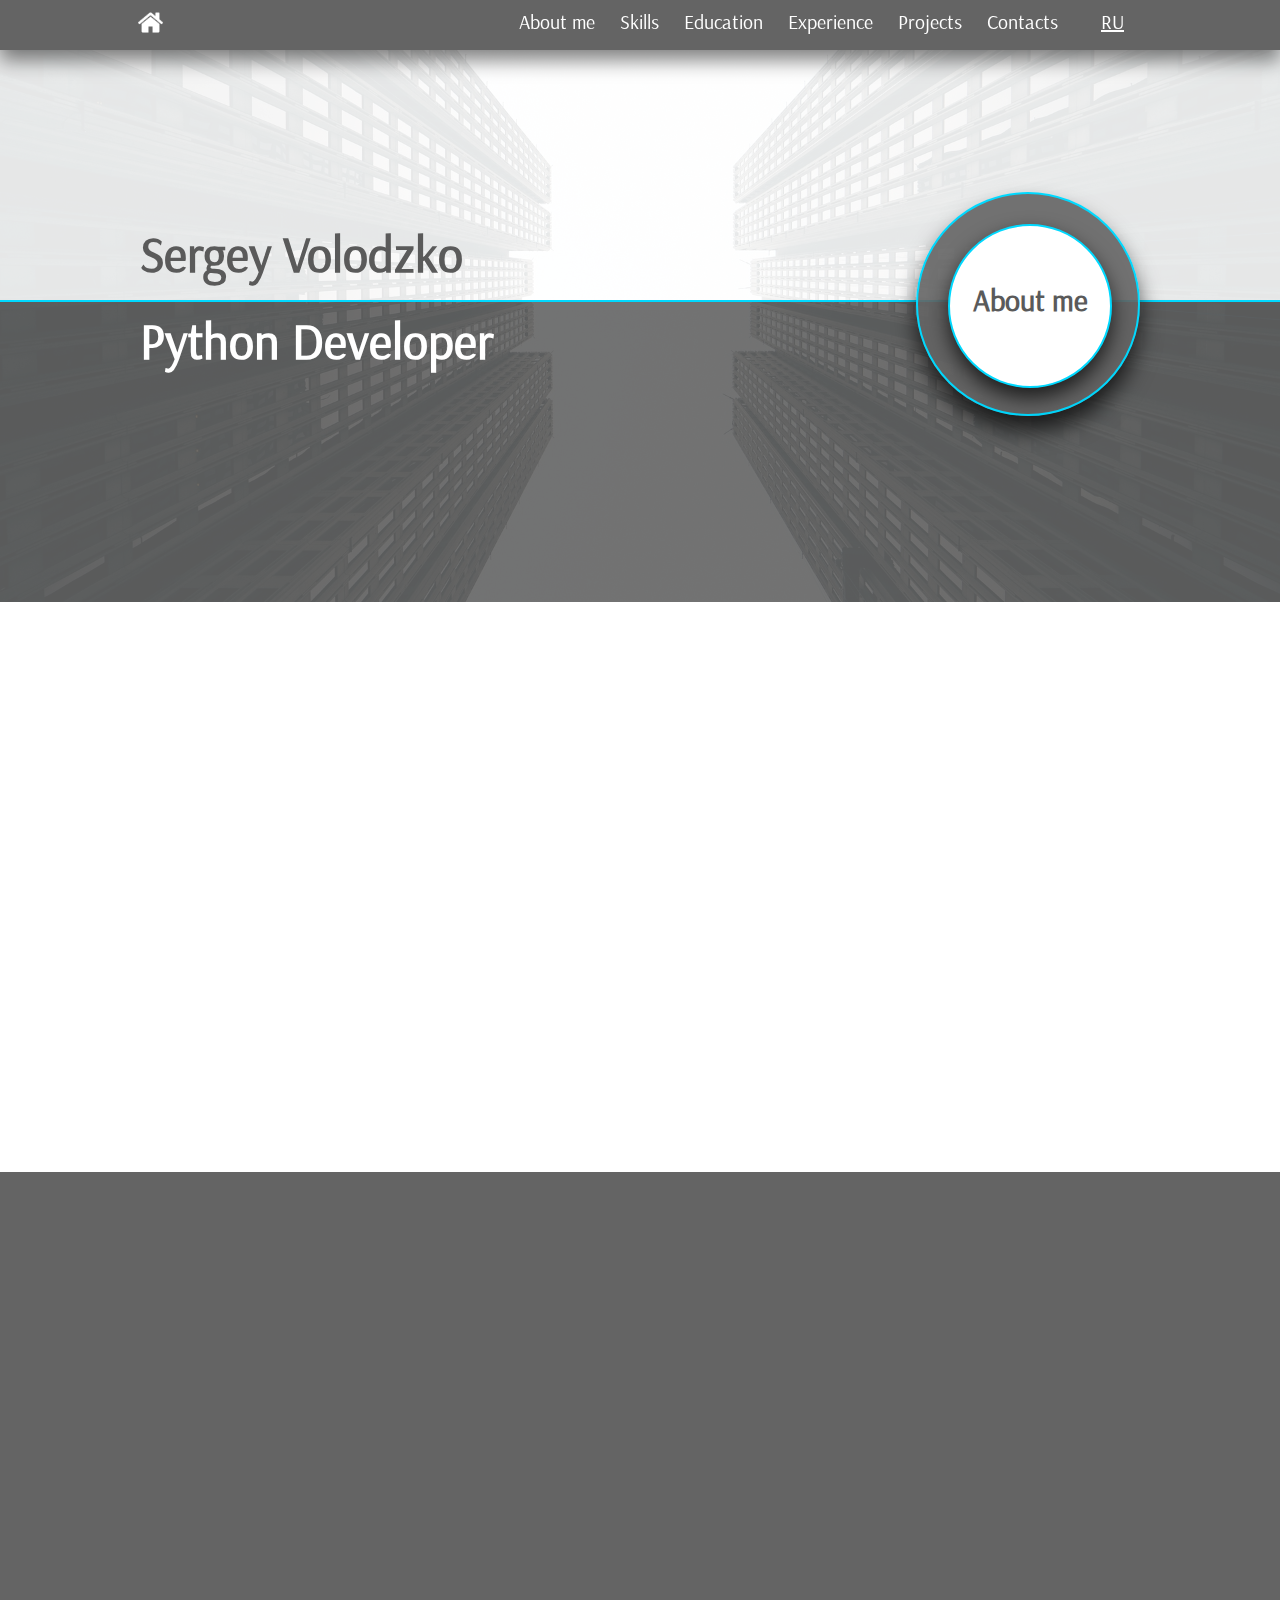
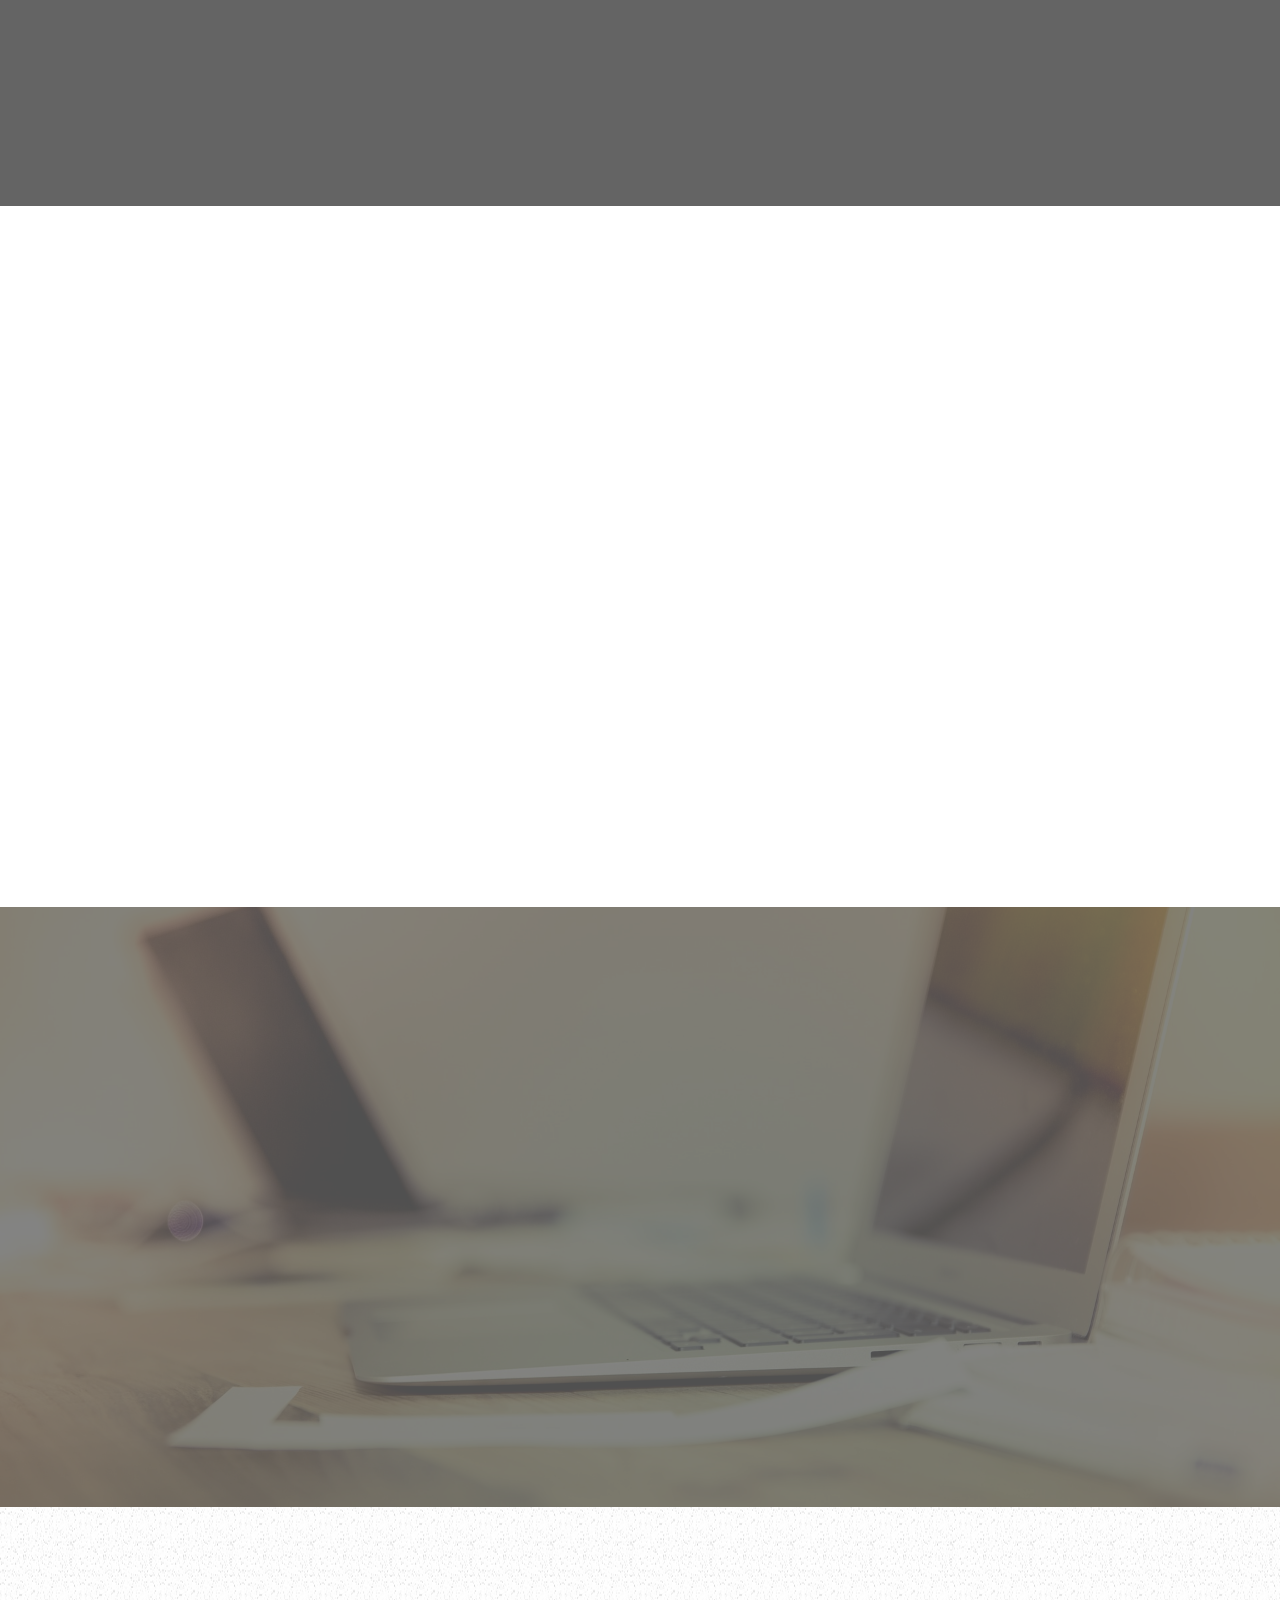
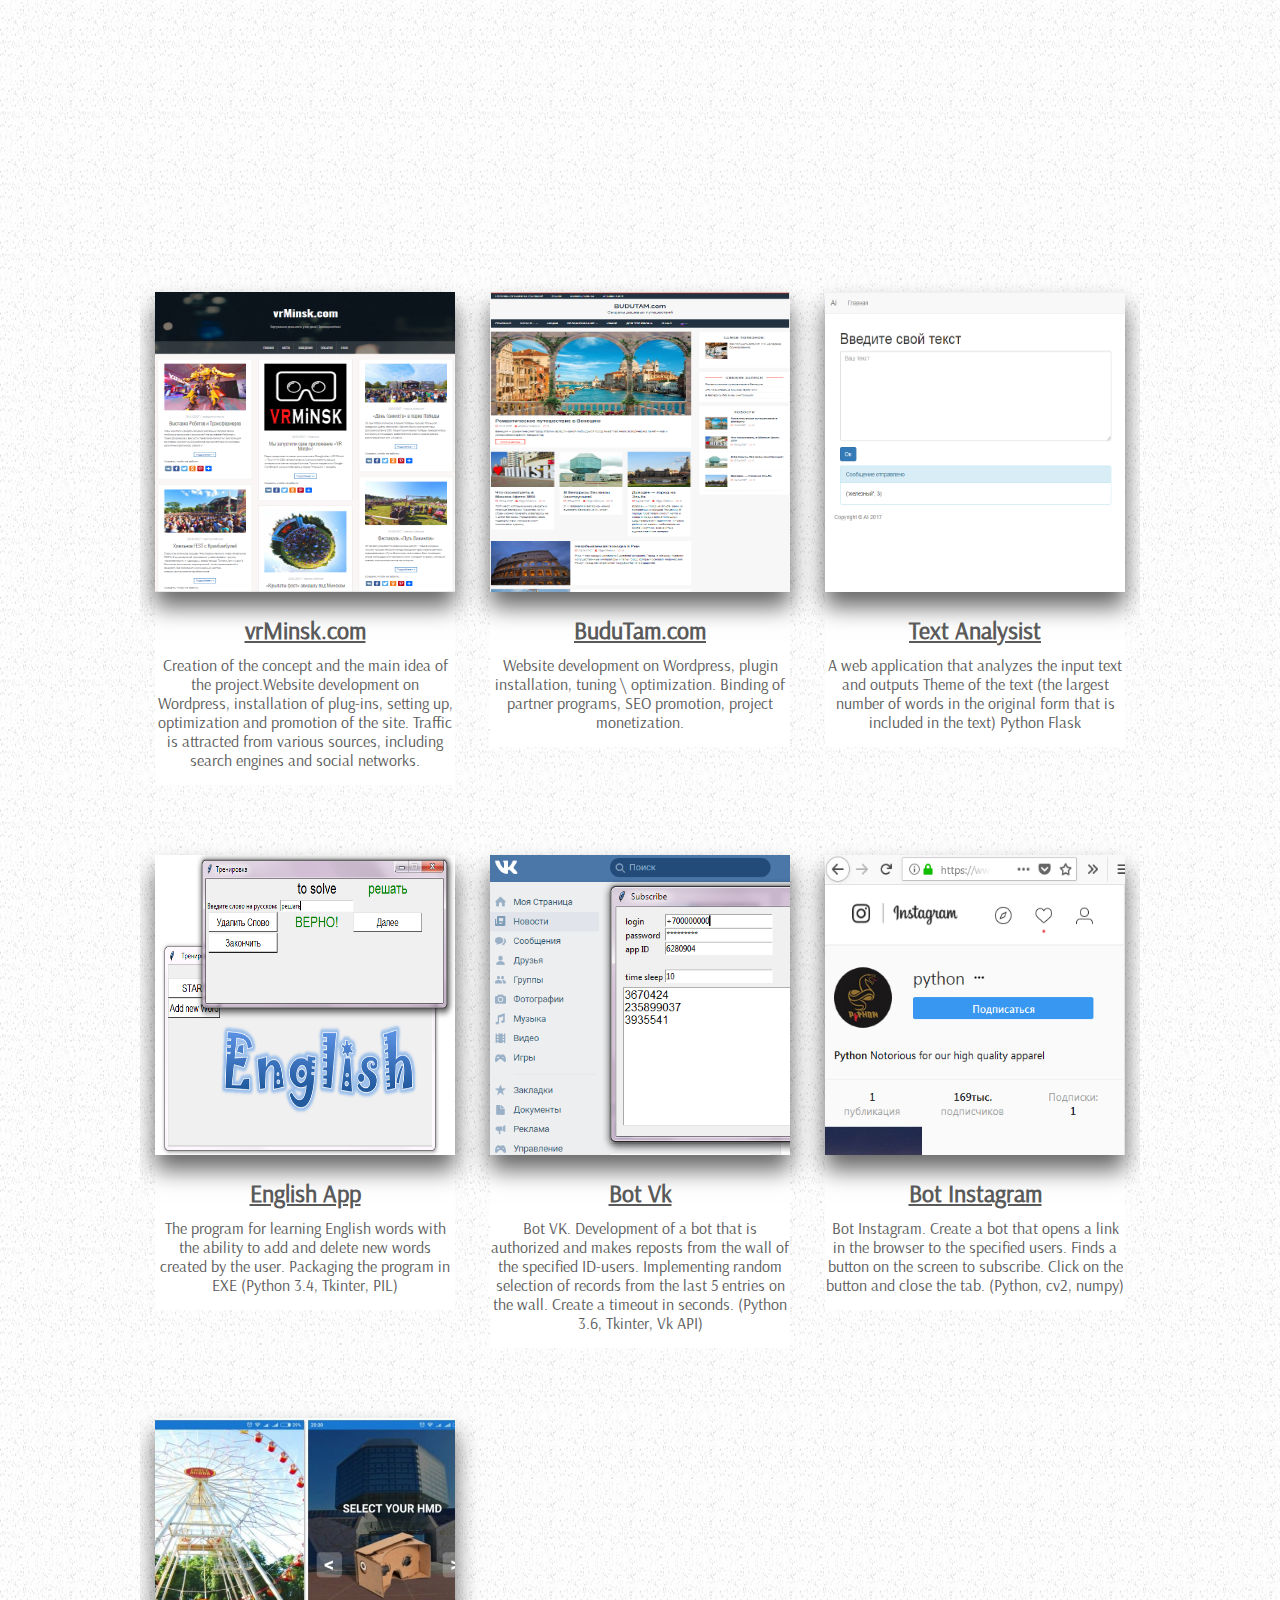
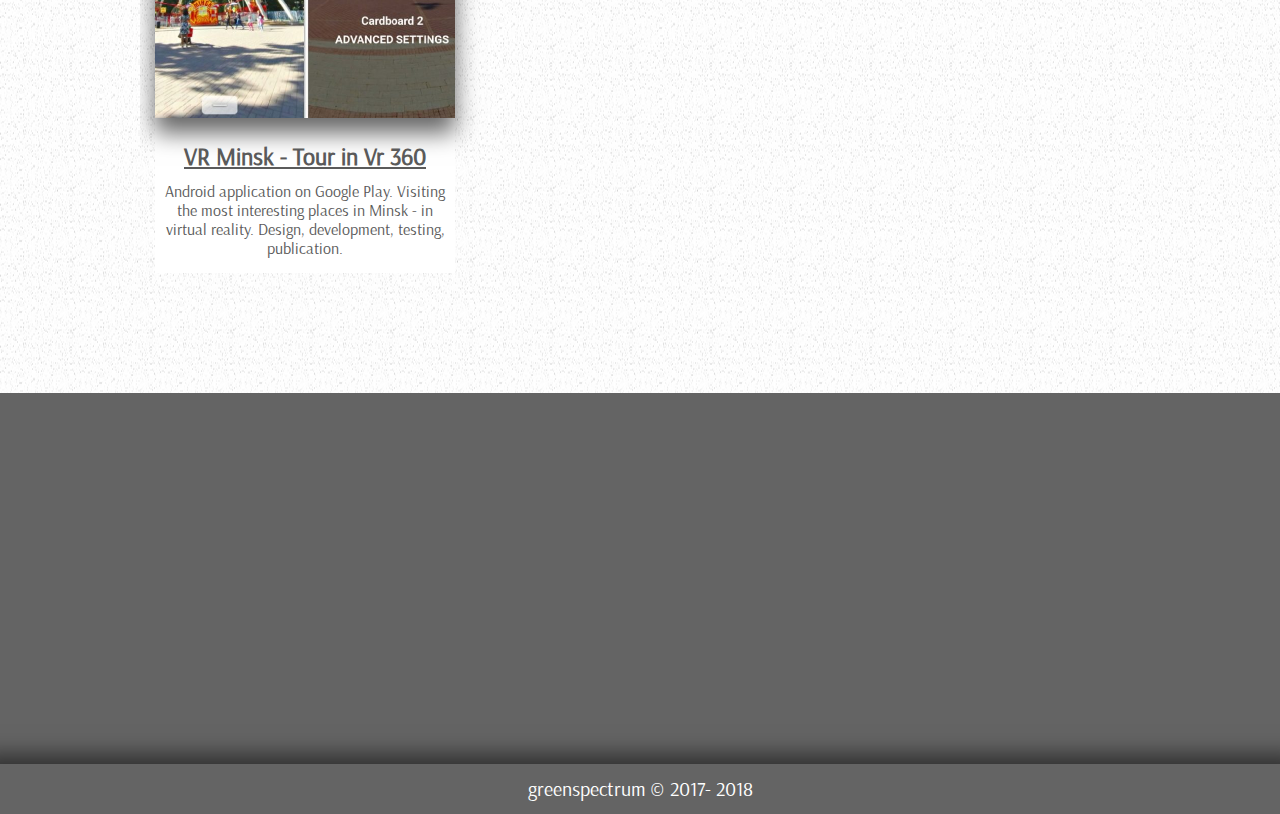
==== index_en.html @ 320cf318 "count" ====
<!DOCTYPE html>
<html lang="en">
<head>
    <meta charset="utf-8">
    <title>Portfolio|S.Volodzko</title>
    <link rel="shortcut icon" href="images/galochka.png" type="image/png">
    <meta name="viewport" content="width=device-width, initial-scale=1.0">
    <link rel="stylesheet" href="style_min.css" media="only screen and (max-width:1049px)">
    <link rel="stylesheet" href="style.css" media="only screen and (min-width:1050px)">
    <link rel="stylesheet" type="text/css" href="wow-animation/animate.min.css" media="only screen and (min-width:1050px)">
    <script src="js/gsap.js"></script>
    <script src="js/index.js"></script>
	
	<!-- Yandex.Metrika counter -->
	<script type="text/javascript" >
		(function (d, w, c) {
			(w[c] = w[c] || []).push(function() {
				try {
					w.yaCounter47529139 = new Ya.Metrika2({
						id:47529139,
						clickmap:true,
						trackLinks:true,
						accurateTrackBounce:true,
						webvisor:true,
						trackHash:true
					});
				} catch(e) { }
			});

			var n = d.getElementsByTagName("script")[0],
				s = d.createElement("script"),
				f = function () { n.parentNode.insertBefore(s, n); };
			s.type = "text/javascript";
			s.async = true;
			s.src = "https://mc.yandex.ru/metrika/tag.js";

			if (w.opera == "[object Opera]") {
				d.addEventListener("DOMContentLoaded", f, false);
			} else { f(); }
		})(document, window, "yandex_metrika_callbacks2");
	</script>
	<noscript><div><img src="https://mc.yandex.ru/watch/47529139" style="position:absolute; left:-9999px;" alt="" /></div></noscript>
	<!-- /Yandex.Metrika counter -->
	
	
	

</head>

<body>

<div class="menu">
    <a href="#home"></a>
        <img src="images/home.png" alt="" id="mimg" />
    <ul id="menu_list">
        <li id="abou">About me</li>
        <li id="skil">Skills</li>
        <li id="educ">Education</li>
        <li id="expe">Experience</li>
        <li id="proj">Projects</li>
        <li id="cont">Contacts</li>
    </ul>

    <div class="lang">
        <div class="dropup"><a href="index.html">RU</a>
        </div>
    </div>

</div>


<a name="home"></a>
<article id="mimg_link"></article>

    <nav>
        <button class="menu-toggle"></button>
         <ul id="menu_list_mini">
             <li><a href="#about_me_link">About me</a></li>
             <li><a href="#skils_link">Skills</a></li>
             <li><a href="#education_link">Education</a></li>
             <li><a href="#experience_link">Experience</a></li>
             <li><a href="#projects_link">Projects</a></li>
             <li><a href="#contacts_link">Contacts</a></li>
             <li><a href="index.html">RU</a></li>
        </ul>
    </nav>

    <header>
    <div class="header_top">
        <h2 class="header_article top_article wow slideInUp">Sergey Volodzko</h2>
    </div>
    <hr>
    <div class="header_bottom">
        <h2 class="header_article wow slideInDown">Python Developer</h2>
    </div>

    <div class="header_circle_width">
        <div class="vertical_line"></div>
        <div class="header_circle wow rotateInDownRight" data-wow-delay="0.5s">
            <div class="header_circle_iternal wow rotateInDownLeft" data-wow-delay="1s"><p id="abou_li" class="wow fadeIn" data-wow-delay="1.7s">About me</p></div>
        </div>
    </div>
</header>


<article class="about_me" id="abou_link">
    <a name="about_me_link"></a>
    <h4>About me</h4>
    <img src="images/seregaOld.jpg" alt="" class="wow slideInLeft" data-wow-offset="300" />
    <div class="about_me_info wow slideInRight" data-wow-offset="300">
        <p>Programming for me is not just a job but a hobby. Started in 2002 with a study of Рascal and Qbasic in Minsk State Children and Youth Palace. 
		I have been working in SMM and marketing for a long time.</p>
        <p>Since 2017 I have been learning Python in detail. I like this language because it's universal and it lets to solve tasks quickly.
		My finished projects are presented in the section below and on Github. Аddicted to virtual reality. 
		I have my own project "vrMinsk.com" (complete engineering from website creation to mobile application). </p>
        <p>At present I want to work in a team on major projects to improve the level of engineering on Python.</p>
	</div>
</article>


<article class="skils" id="skil_link">
    <a name="skils_link"></a>
    <h4>Skills</h4>
    <div class="skils_width">

        <ul class="wow slideInUp" data-wow-offset="300">
            <li class="list_style">Main:
                <ul>
                    <li>Python</li>
                    <li>Html5/Css3</li>
                    <li>MySQL/PostgreSQL</li>
                    <li>Wordress</li>
                    <li>Anaconda</li>
                    <li>Linux</li>
                    <li>Git/Github</li>
                </ul>
            </li>
            <li class="list_style">Also worked with:
                <ul>
					<li>Django</li>
					<li>Flask</li>
                    <li>TensorFlow</li>
					<li>Cv2/Numpy</li>
					<li>Pascal</li>
                    <li>Delphi</li>
                </ul>
            </li>

            <li class="list_style">More:
                <ul>
                    <li>Samsung GoPro/Gear 360</li>
                    <li>Google Street View</li>
					<li>Adobe Photoshop</li>
					<li>SEO/SMM</li>
					<li>Google Analytics</li>
					<li>Yandex Метрика</li>
					<li>AutoCAD/КОМПАС</li>
					<li>Sony Vegas/Movavi</li>
                </ul>
            </li>

			<li class="list_style">Languages:
                <ul>
                    <li>English (Pre-Intermediate)</li>
                    <li>French (Elementary)</li>
                    <li>Russian (Native)</li>
                    <li>Belarusian (Native)</li>
                </ul>
            </li>

        </ul>
        <div class="skils_article wow slideInDown" data-wow-offset="240">
            <p class="eng_p">Skills</p>
            <img src="images/galochka.png" alt="" />
        </div>
    </div>
</article>


<article class="education" id="educ_link">
    <a name="education_link"></a>
    <h4>Education</h4>
    <div class="education_width">
        <p class="education_name eng_p edu wow fadeIn" data-wow-offset="300">Education</p>
        <img src="images/college.png" alt="" class="wow fadeIn" data-wow-offset="300" />
    <div class="education_1 wow slideInUp" data-wow-offset="100">
        <p>School №79 (French)</p>
        <p class="edu_date">1994-2003</p>
        <div></div>
    </div>

    <div class="education_2 wow slideInUp" data-wow-offset="200">
        <p>Lyceum of BNTU (phys-math)</p>
        <p class="edu_date">2003-2005</p>
        <div></div>
    </div>

    <div class="education_3 wow slideInUp" data-wow-offset="300">
        <p>BNTU (engineering technologies)</p>
        <p class="edu_date">2005-2010</p>
        <div></div>
    </div>
    </div>
</article>


<article class="experience" id="expe_link">
    <a name="experience_link"></a>
    <div class="experience_fill">
        <h4>Experience</h4>
        <div class="experience_info">
            <div class="experience_list wow slideInLeft" data-wow-offset="300">

                <div class="work">
                    <p class="profession">Project Manager vrMinsk</p>
                    <p class="work_place">vrMinsk.com - creation of 360 panoramas</p>
                    <p class="work_time">from 2016</p>
                </div>

                <div class="work">
                    <p class="profession">Freelancer</p>
                    <p class="work_place"> Affiliate Programs: kma, ad1, admitad</p>
                    <p class="work_time">2012 - 2016</p>
                </div>

                <div class="work">
                    <p class="profession">Engineer</p>
                    <p class="work_place">JSC "ALSGroup"</p>
                    <p class="work_time">2010 - 2012</p>
                </div>

                <div class="work">
                    <p class="profession">Engineer</p>
                    <p class="work_place">JSC "MPZ"</p>
                    <p class="work_time">2010 - 2010</p>
                </div>

            </div>

            <div class="experience_name eng_p wow slideInRight" data-wow-offset="300">Experience
            <img src="images/tie_white.png" alt="" />
            </div>
        </div>
    </div>
</article>


<article class="projects_section" id="proj_link">
    <a name="projects_link"></a>
    <div class="projects_width">
        <h4>Projects</h4>
        <div class="projects_article eng_p wow bounceIn" data-wow-offset="250">Projects<br/>
        <img src="images/virtual-machine2.png" alt="" />
        </div>

        <div class="projects_category wow slideInUp" data-wow-offset="300">
            <span id="all_category"> All projects</span>
            <span id="python_app"> Applications (Python)</span>
            <span id="python_sites">Applications (Other) </span>
            <span id="wordpress_sites">Sites (WordPress)</span>
        </div>


        <div class="project projects_wordpress_sites">
            <div class="screenshot">
                <img src="images/vrMinsk.png" alt="" />
                <a href="http://vrminsk.com" target="_blank">
                    <div class="screenshot_background">
                        <div class="project_details">Details..</div>
                    </div>
                </a>
                <div class="project_name">
                    <a href="http://vrminsk.com" target="_blank">vrMinsk.com</a>
                </div>
                <div class="project_description">
                    Creation of the concept and the main idea of the project.Website development on Wordpress, installation of plug-ins, setting up, optimization and promotion of the site.
					Traffic is attracted from various sources, including search engines and social networks.
                </div>
            </div>
        </div>


        <div class="project projects_wordpress_sites">
            <div class="screenshot">
                <img src="images/budutam.png" alt="" />
                <a href="http://budutam.com" target="_blank">
                    <div class="screenshot_background">
                        <div class="project_details">Details..</div>
                    </div>
                </a>
                <div class="project_name">
                    <a href="http://budutam.com" target="_blank">BuduTam.com</a>
                </div>
                <div class="project_description">
                    Website development on Wordpress, plugin installation, tuning \ optimization.
					Binding of partner programs, SEO promotion, project monetization.
                </div>
            </div>
        </div>


        <div class="project projects_python_app">
            <div class="screenshot">
               <img src="images/text_app.png" alt="" />
               <a href="http://sentrium.pythonanywhere.com" target="_blank">
                    <div class="screenshot_background">
                        <div class="project_details">Details..</div>
                    </div>
               </a>
               <div class="project_name">
                   <a href="http://sentrium.pythonanywhere.com" target="_blank">Text Analysist</a>
               </div>
               <div class="project_description">
                    A web application that analyzes the input text and outputs
					Theme of the text (the largest number of words in the original form that is included in the text) Python Flask
               </div>
            </div>
        </div>


        <div class="project projects_python_app">
            <div class="screenshot">
               <img src="images/english_app_4.png" alt="" />
               <a href="https://github.com/greenspectrum/english_dictionary" target="_blank">
                    <div class="screenshot_background">
                        <div class="project_details">Details..</div>
                    </div>
               </a>
               <div class="project_name">
                   <a href="https://github.com/greenspectrum/english_dictionary" target="_blank">English App</a>
               </div>
               <div class="project_description">
                    The program for learning English words with the ability to add and delete new words created by the user.
					Packaging the program in EXE (Python 3.4, Tkinter, PIL)
               </div>
            </div>
        </div>
			

        <div class="project projects_python_app">
            <div class="screenshot">
                <img src="images/english_app_5.png" alt="" />
                <a href="https://github.com/greenspectrum/vk_bot" target="_blank">
                    <div class="screenshot_background">
                        <div class="project_details">Details..</div>
                    </div>
                </a>
                <div class="project_name">
                     <a href="https://github.com/greenspectrum/vk_bot" target="_blank">Bot Vk</a>
                </div>
                <div class="project_description">
                    Bot VK. Development of a bot that is authorized and makes reposts from the wall of the specified ID-users.
					Implementing random selection of records from the last 5 entries on the wall.
					Create a timeout in seconds. (Python 3.6, Tkinter, Vk API)
                </div>
            </div>
        </div>
			
			
        <div class="project projects_python_app">
            <div class="screenshot">
                 <img src="images/english_app_6.png" alt="" />
                 <a href="https://github.com/greenspectrum/instagram_bot_subscribe" target="_blank">
                     <div class="screenshot_background">
                         <div class="project_details">Details..</div>
                     </div>
                 </a>
                 <div class="project_name">
                     <a href="https://github.com/greenspectrum/instagram_bot_subscribe" target="_blank">Bot Instagram</a>
                 </div>
                 <div class="project_description">
                      Bot Instagram. Create a bot that opens a link in the browser to the specified users.
					  Finds a button on the screen to subscribe. Click on the button and close the tab. (Python, cv2, numpy)
                 </div>
            </div>
        </div>
			

        <div class="project projects_python_sites">
            <div class="screenshot">
                <img src="images/vr_app.png" alt="" />
                <a href="https://play.google.com/store/apps/details?id=com.vrMinsk" target="_blank">
                    <div class="screenshot_background">
                         <div class="project_details">Details..</div>
                    </div>
                </a>
                <div class="project_name">
                    <a href="https://play.google.com/store/apps/details?id=com.vrMinsk" target="_blank">VR Minsk - Tour in Vr 360</a>
                </div>
                <div class="project_description">
					Android application on Google Play. Visiting the most interesting places in Minsk - in virtual reality.
					Design, development, testing, publication.
                </div>
            </div>
        </div>

    </div>
</article>


<article class="contacts" id="cont_link">
    <a name="contacts_link"></a>
    <h4>Contacts</h4>
    <div class="contacts_width">
        <div class="contact_info wow slideInDown" data-wow-offset="100">
            <p><img src="images/telephone.png" alt="" />+37544 4995162 (Velcom)</p>
            <p><img src="images/skype.png" alt="" />sergio771177</p>
            <p><img src="images/letter.png" alt="" />service4f@gmail.com</p>
            <p><img src="images/linked.png" alt="" /><a href="https://www.linkedin.com/in/volodzko-python-developer/" target="_blank">LinkedIn</a></p>
        </div>
        <div class="contacts_article eng_p wow slideInUp" data-wow-offset="130">Contacts<br/>
            <img src="images/call_02.png" alt="" /></div>
    </div>
</article>


<footer>
    greenspectrum © 2017- 2018
</footer>


<script src="wow-animation/wow.min.js"></script>
<script>
    new WOW().init();
</script>


</body>
</html>
---- style_min.css ----
@font-face {
    font-family: 'Arsenal';
    src: url(fonts/Arsenal/Arsenal-Regular.otf);
}


body, html	{
    margin:0 auto;
    padding:0;
    max-width: 100%;
    overflow-x: hidden;
    text-align:center;
    font-family: 'Arsenal', sans-serif;
    font-size: 18px;
    background-color: rgba(255, 255, 255, 1);
    color: rgba(90, 90, 90, 1);
}

a   {
    text-decoration: none;
    color: inherit;
}

.menu, .header_circle_width, .skils_article p, .skils_article img, .edu, .education_width img, .experience_name, div.projects_article, .screenshot_background, .project_details, .contacts_article, .contacts_article img  {
    display: none;

}

h4  {
    padding: 3%;
    font-size: 22px;

}

.menu-toggle    {
    position: absolute;
    right: 0;
    background: rgba(80, 80, 80, 1);
    border: 2px solid rgba(80, 80, 80, 1);
    box-shadow: 0 3px 5px 2px rgba(0,0,0,0.4);

}

.menu-toggle:before {
    content: "\2261";
    font: 22px "arial";
    color: #fff;

}

.button_x:before {
    content: '×';
}

nav ul {
    list-style: none;
    width: 100%;
    margin: 0;
    padding: 0;

}

nav ul li {
    text-align: left;
    background-color: rgba(100, 100, 100, 0.9);
    border-bottom: 1px solid #00D9FF;
    color: #ffffff;
    padding: 1%;
}

nav ul li a {
    display: block;
    text-decoration: none;
}

#menu_list_mini  {
    display: none;
}

#menu_list_mini li:last-child {
    text-decoration: underline;
    color: #00D9FF;
    font-weight: 900;
}


header	{
    max-width: 100%;
    background-image: url("images/0033.jpg");
    background-repeat: no-repeat;
    background-position: center;
    background-size: 100%;
    -webkit-background-size: cover;
    -moz-background-size: cover;
    -o-background-size: cover;
    background-size: cover;
    font-weight: 900;
}

header hr   {
    width: 100%;
    height: 2px;
    background-color: #00D9FF;
    border: none;
    margin: 0;
}

.header_top  {
    max-width: 100%;
    margin:0 auto;
    background-color:rgba(255, 255, 255, 0.9);
    overflow: hidden;

}


.header_bottom    {
    width: 100%;
    background-color:rgba(100, 100, 100, 0.9);
    color: #fff;
    overflow: hidden;
}

.about_me   {
    margin: 0 auto;
    padding: 0 0 5%;
}

.about_me img   {
    max-width: 250px;
    max-height: 250px;
    width: 80%;
    height: 80%;
    border-radius: 50%;
    box-shadow: 0 15px 22px rgba(0,0,0,0.7);
    text-align: center;

}

.about_me_info  {
    max-width: 90%;
    text-align: left;
    margin: 5%;
}

.skils  {
    background-color:rgba(100, 100, 100, 1);
    color: #FFF;
    margin: 0 auto;
    padding: 1% 0 5%;
    text-align: center;
}



.skils_width {
    margin: 0 auto;
    text-align: left;
    overflow: hidden;
}

.list_style > ul > li{
    list-style-image: url("images/galochka_small.png");

}


.list_style > ul > li  {
    margin: 0 3% 0 0;
    width: 95%;
    color: #FFF;
    font-size: 17px;
}


@media screen and (min-width:640px) and (max-width:1049px)  {

    .skils_width > ul	{
        -webkit-column-count: 2;
        -moz-column-count: 2;
        -o-column-count: 2;
        display: inline-block;
        vertical-align: middle;
    }


    .list_style > ul > li  {
        margin: 0 50% 0 0;
        width: 95%;
        color: #FFF;
        font-size: 17px;
    }
}

.list_style {
    list-style: none;
    font-size: 19px;
    color: #00D9FF;
    padding: 0 0 20px;
}


.education_width  {
    text-align: center;
    margin: 0 auto;
    padding: 0 0 5%;
    overflow: hidden;
    display: flex;
    flex-direction: column-reverse;
}

.education_1, .education_2, .education_3    {
    margin: 0 auto;
    padding:0;
    text-align: center;

}

.edu_date   {
    font-size: 15px;
    font-style: italic;
    color: #949494;
}

.education_1 div, .education_2 div, .education_3 div  {
    width: 50px;
    height: 50px;
    background: url("images/books_grey_50_50.png") no-repeat;
    display: inline-block;
    vertical-align: bottom;
}


.experience {
    background-image: url("images/home-office.jpg");
    background-repeat: no-repeat;
    background-position: center;
    background-size: 100%;
    -webkit-background-size: cover;
    -moz-background-size: cover;
    -o-background-size: cover;
    background-size: cover;
    width: 100%;
    color: #FFFFFF;

}

.experience_fill    {
    width: 100%;
    background-color: rgba(100, 100, 100, 0.8);

}

.experience h4  {
   padding-top: 8%;
}

.experience_info   {
    margin: 0 auto;
    padding: 0 0 5% 0;

}

.experience_list    {
    max-width: 90%;
    margin: 5%;
}

.work {
    text-align: left;
    margin: 15px 0;
}

.work p {
    margin: 0;
}

.profession {
    color: #00D9FF;

}

.projects_section    {
    background: url("images/sandston.gif") repeat center;

}

.projects_width {
    margin: 0 auto;
    padding: 0 0 5%;
    text-align: center;
    overflow: hidden;
}
/*
.projects_article   {
    font-size: 50px;
    text-align: left;
    font-weight: 900;
    display: inline-block;
    vertical-align: middle;
    width: 170px;
    margin: 0 0 50px 10px;
    color: #323232;
}

.projects_article img   {
    width: 80px;
    margin: 10px 0 0 50px;

}
*/
.projects_category {
    display: inline-block;
    vertical-align: middle;
    text-align: left;
    width: 90%;
    margin: 0 0 5%;

}

.projects_category span {
    display: inline-block;
    vertical-align: top;
    text-align: right;
    margin: 2%;
    transition: all 0.3s ease-in-out;
    border-bottom: 3px solid transparent;
    padding: 5px;
    color: #000000;

}

.projects_category span:hover   {
    cursor: pointer;
    transition: all 0.3s ease-in-out;
    color: #737373;

}

#all_category  {
    border-bottom: 3px solid #00D9FF;

}

.project   {
    margin: 5%;
    text-align: center;
    display: inline-block;
    vertical-align: top;
}

.screenshot   {
    display: block;
    vertical-align: top;
    background-color: #FFFFFF;
    max-width: 300px;
    width: 100%;
    position: relative;

}

.project_description    {
    padding: 0 0 15px;
    font-size: 16px;

}

.screenshot img {
    max-width: 300px;
    max-height: 300px;
    width: 100%;
    height: 100%;
    overflow: hidden;
    display: block;
    vertical-align: top;
    margin: 0 0 15px;
    box-shadow: 0 10px 15px rgba(0,0,0,0.6);
}

.screenshot_background   {
    position: absolute;
    display: block;
    top:0;
    left: 0;
    max-width: 300px;
    max-height: 300px;
    width: 100%;
    transition: all 0.3s ease-in-out;
    background-color: rgba(100, 100, 100, 0);
}

.project_name   {
    margin: 15px 0 10px;
    font-size: 22px;
    font-weight: 800;

}

.project_name a {
    text-decoration: underline;
    color: inherit;
    transition: all 0.2s ease-in-out;
}

.project_name a:hover {
    text-decoration: none;
    color: #00D9FF;
    transition: all 0.2s ease-in-out;
}

.hide, .hide .screenshot_background, .hide .project_description, .hide .project_name {
    width: 0;
    height: 0;
    z-index: -10;
    position: absolute;
    transition: all 0.3s ease-in-out;
    display: none;

}

.contacts, footer   {
    background-color: rgba(100, 100, 100, 1);
    color: #ffffff;
    overflow: hidden;
}

.contacts_width {
    margin: 0 auto;
    padding: 0 0 10%;
    text-align: left;
}

.contacts_width img {
    width: 30px;
    margin: 0 10px;
    display: inline-block;
    vertical-align: middle;

}

.contacts_width p   {
    display: inline-block;
    vertical-align: middle;
    margin: 1% 4% 1% 3%;
    max-width: 300px;
    width: 100%;

}

.contacts_width a   {
    text-decoration: none;
    color: inherit;

}

.contact_info a:hover   {
    text-decoration: underline;
}

footer  {
    width: 100%;
    height: 50px;
    box-shadow: 0 10px 20px 20px rgba(0,0,0,0.5);
    margin: 0;
    line-height: 50px;
}
---- style.css ----
@font-face {
    font-family: 'Arsenal';
    src: url(fonts/Arsenal/Arsenal-Regular.otf);
}

body, html	{
    margin:0 auto;
    padding:0;
    max-width: 100%;
    overflow-x: hidden;
    text-align:center;
    font-family: 'Arsenal', sans-serif;
    font-size: 20px;
    background-color: rgba(255, 255, 255, 1);
    color: rgba(90, 90, 90, 1);
}

a   {
    text-decoration: none;
    color: inherit;
}

h4  {
    display: none;
}

.menu    {
    width: 100%;
    height: 50px;
    background-color:rgba(100, 100, 100, 1);
    position: fixed;
    z-index: 2;
    box-shadow: 0 10px 20px rgba(0,0,0,0.5);
}

.menu img   {
    display: inline-block;
    vertical-align: text-top;
    text-align: left;
    width: 25px;
    margin:  0 auto;
    padding: 10px;
    cursor: pointer;
}

.menu ul {
    display: inline-block;
    vertical-align: text-top;
    width: 850px;
    margin:  0 auto;
    text-align: right;
    list-style: none;
}

.menu ul li {
    display: inline-block;
    padding: 10px;
    color: #fff;
    transition: all 0.4s ease-in-out;
}

.menu ul li:hover   {
    color: #00D9FF;
    transition: all 0.4s ease-in-out;
    cursor: pointer;
}

#menu_list a   {
    width: 0;
    height: 0;
}

#mimg_link   {
    margin: -50px;
    width: 0;
    height: 0;
}

.menu-toggle, #menu_list_mini {
    display: none;

}

.lang	{
	display: inline-block;
    vertical-align: text-top;
	width:80px;
    padding: 10px 0;
    color: #ffffff;
    text-decoration: underline;
}

.dropup a:hover {
    color:  #00D9FF;
    transition: all 0.3s ease-in-out;
}

header	{
    max-width: 100%;
    height: 602px;
    margin:50px auto 0;
    background-image: url("images/0033.jpg");
    background-repeat: no-repeat;
    background-position: center;
    background-size: 100%;
    -webkit-background-size: cover;
    -moz-background-size: cover;
    -o-background-size: cover;
    background-size: cover;
}

header hr   {
    width: 100%;
    height: 2px;
    background-color: #00D9FF;
    border: none;
    margin: 0;
}

.header_top  {
    max-width: 100%;
    height: 300px;
    margin:0 auto;
    background-color:rgba(255, 255, 255, 0.9);
    overflow: hidden;
}

.header_bottom    {
    width: 100%;
    height: 300px;
    background-color:rgba(100, 100, 100, 0.9);
    color: #fff;
    overflow: hidden;
}

.header_article {
    width: 1000px;
    margin: 10px auto 0;
    text-align: left;
    font-size: 50px;
    font-weight: 900;
}

.top_article {
    display: inline-block;
    margin-top: 225px;
}

.header_circle_width {
    width: 1000px;
    position: absolute;
    left: 50%;
    margin: 0 -500px;
}

.header_circle  {
    width: 220px;
    height: 220px;
    border-radius: 50%;
    border: 2px solid #00D9FF;
    display: inline-block;
    position: absolute;
    right:0;
    margin-top: -410px;
    background-color: rgba(100, 100, 100, 0.9);
    box-shadow: 0 15px 22px rgba(0,0,0,0.7);
}

.header_circle_iternal  {
    width: 160px;
    height: 160px;
    border-radius: 50%;
    border: 2px solid #00D9FF;
    background-color: #FFF;
    display: inline-block;
    margin: 30px;
    transition: all 0.3s ease-in-out;
    box-shadow: 0 10px 20px rgba(0,0,0,0.7);
}

.header_circle_iternal:hover  {
    cursor: pointer;
    transition: all 0.3s ease-in-out;
    background-color: #00D9FF;
    border: 2px solid #FFF;
}

.header_circle_iternal p  {
    font-size: 30px;
    line-height: 90px;
    font-weight: 600;
}

.vertical_line  {
    height: 0;
    width: 2px;
    background-color: #00D9FF;
    position: absolute;
    display: inline;
    right: 110px;
    margin-top: -185px;
    transition: all 0.3s ease-in-out;

}

.header_circle_width:hover .vertical_line     {
    height: 300px;
    transition: all 0.3s ease-in-out;
}

.about_me   {
    max-width: 1000px;
    margin: 0 auto;
    padding: 120px 0;
    text-align: left;
}

.about_me img   {
    width: 300px;
    height: 300px;
    border-radius: 50%;
    display: inline-block;
    vertical-align: middle;
    box-shadow: 0 15px 22px rgba(0,0,0,0.7);

}

.about_me_info  {
    display: inline-block;
    vertical-align: middle;
    max-width: 650px;
    margin: 0 0 0 40px;
    text-align: justify;
}

.skils  {
    background-color:rgba(100, 100, 100, 1);
    color: #FFF;
    margin: 0 auto;
    padding: 100px 0;
}

.skils_width {
    max-width: 1050px;
    text-align: left;
    margin: 0 auto;
    padding: 0;
    overflow: hidden;
}

.list_style > ul > li{
    list-style-image: url("images/galochka_small.png");
}

.skils_width > ul	{
    -webkit-column-count: 2;
    -moz-column-count: 2;
    -o-column-count: 2;
    display: inline-block;
    vertical-align: middle;
}

.list_style > ul > li  {
    margin: 0 15px 0 0;
    width: 285px;
    color: #FFF;
    font-size: 20px;
}

.list_style {
    list-style: none;
    font-size: 22px;
    color: #00D9FF;
}

.skils_article  {
    display: inline-block;
    vertical-align: middle;
    font-size: 50px;
    font-weight: 900;
    text-align: right;
    margin: 0;
    max-width: 260px;
}

.skils_article p {
    margin: 0 60px -60px -60px;
}

.skils_article img  {
    margin: 0 0 0 30px;
}


.education_width  {
    max-width: 1000px;
    margin: 0 auto;
    padding: 120px 0;
    overflow: hidden;
}

.education_width p {
    font-weight: 800;
}

.education_width img    {
    width: 80px;
    margin: 0 0 0 110px;
    position: absolute;
}


.education_name {
    text-align: left;
    font-size: 50px;
    margin: 0 15px;
    font-weight: 900;
}

.education_1, .education_2, .education_3    {
    display: inline-block;
    vertical-align: bottom;
    margin: 0 15px;
    padding:0;
    width: 300px;
    
}

.edu_date   {
    font-size: 16px;
    font-style: italic;
    color: #949494;
}

.education_1 div, .education_2 div, .education_3 div  {
    width: 300px;
    background: url("images/books_grey_100_150.png") repeat bottom;

}

.education_1 div    {
    height: 100px;
}

.education_2 div    {
     height: 200px;
 }

.education_3 div    {
    height: 300px;

}

.experience {
    background-image: url("images/home-office.jpg");
    background-repeat: no-repeat;
    background-position: center;
    background-size: 100%;
    -webkit-background-size: cover;
    -moz-background-size: cover;
    -o-background-size: cover;
    background-size: cover;
    width: 100%;
    color: #FFFFFF;
}

.experience_fill    {
    width: 100%;
    background-color: rgba(100, 100, 100, 0.8);
}

.experience_info   {
    margin: 0 auto;
    padding: 120px 0 105px;
    max-width: 1000px;
    position: relative;
}

.experience_list    {
    display: inline-block;
    vertical-align: middle;
    width: 640px;
    margin: 0 20px 0 0;
}

.experience_name    {
    display: inline-block;
    vertical-align: middle;
    width: 300px;
    margin: 0;
    text-align: right;
    font-size: 50px;
    font-weight: 900;
}

.experience_name img    {
    width: 200px;
    margin: 40px 50px 0 0;

}

.work {
    text-align: left;
    margin: 15px 0 15px 0;
}

.work p {
    margin: 0;
}

.profession {
    color: #00D9FF;

}

.projects_section    {
    background: url("images/sandston.gif") repeat center;

}

.projects_width {
    margin: 0 auto;
    padding: 110px 0;
    max-width: 1000px;
    text-align: left;
    overflow: hidden;
}

.projects_article   {
    font-size: 50px;
    text-align: left;
    font-weight: 900;
    display: inline-block;
    vertical-align: middle;
    width: 170px;
    margin: 0 0 50px 10px;
    color: #323232;
}

.projects_article img   {
    width: 80px;
    margin: 10px 0 0 50px;

}

.projects_category {
    display: inline-block;
    vertical-align: middle;
    text-align: right;
    width: 800px;

}

.projects_category span {
    display: inline-block;
    vertical-align: top;
    text-align: right;
    margin: 0 0 0 20px;
    transition: all 0.3s ease-in-out;
    border-bottom: 3px solid transparent;
    padding: 2px 0;
    color: #000000;

}

.projects_category span:hover   {
    cursor: pointer;
    transition: all 0.3s ease-in-out;
    color: #737373;

}

#all_category  {
    border-bottom: 3px solid #00D9FF;

}

.hide, .hide .screenshot_background {
    width: 0;
    height: 0;
    z-index: -10;
    position: absolute;
    transition: all 0.3s ease-in-out;

}

.project   {
    margin: 60px 15px 10px;
    text-align: center;
    display: inline-block;
    vertical-align: top;
}

.screenshot   {
    display: inline-block;
    vertical-align: top;
    background-color: #FFFFFF;
}

.project_description    {
   padding: 0 0 15px;
   font-size: 16px;

}

.screenshot {
    max-width: 300px;
    position: relative;
}

.screenshot img {
    width: 300px;
    height: 300px;
    overflow: hidden;
    display: inline-block;
    vertical-align: top;
    margin: 0 0 15px;
    box-shadow: 0 15px 22px rgba(0,0,0,0.6);
}

.screenshot_background   {
    position: absolute;
    display: inline-block;
    top:0;
    left: 0;
    width: 300px;
    height: 300px;
    transition: all 0.3s ease-in-out;
    background-color: rgba(100, 100, 100, 0);
}


.project_name   {
    margin: 10px 0;
    font-size: 24px;
    font-weight: 800;

}

.project_name a {
    text-decoration: underline;
    color: inherit;
    transition: all 0.2s ease-in-out;
}

.project_name a:hover {
    text-decoration: none;
    color: #00D9FF;
    transition: all 0.2s ease-in-out;
}


.project_details    {
    padding: 10px;
    color: #000;
    opacity: 0;
    line-height: 300px;
    font-size: 24px;
    font-style: italic;
    font-weight: 900;

}

.screenshot_background:hover  {
    transition: all 0.3s ease-in-out;
    background-color: rgba(0, 217, 255, 0.7);
}

.screenshot_background:hover .project_details   {
    transition: all 0.3s ease-in-out;
    text-decoration: underline;
    opacity: 1;
}

.project_details_info    {
    width: 1000px;
    text-align: center;
    z-index: 2;
    position: absolute;
    background-color: #ffffff;
    border: 5px solid #00D9FF;
    padding: 15px;
}

.project_details_info img    {
    max-width: 500px;
    max-height: 500px;
    padding: 15px;
    float: left;
    box-shadow: none;
    
}

.contacts, footer   {
  background-color: rgba(100, 100, 100, 1);
  color: #ffffff;
    overflow: hidden;
}

.contacts_width {
  margin: 0 auto;
  padding: 100px 0;
  max-width: 1000px;
  text-align: left;
}

.contacts_width img {
  width: 30px;
  margin: 0 10px;
  display: inline-block;
  vertical-align: middle;

}

.contacts_width p   {
  display: inline-block;
  vertical-align: middle;
  margin: 10px 30px 10px 0;
  width: 300px;

}

.contacts_width a   {
  text-decoration: none;
  color: inherit;

}

.contact_info   {
    max-width: 690px;
    display: inline-block;
    vertical-align: middle;

}

.contact_info a:hover   {
    text-decoration: underline;
}

.contacts_article   {
    display: inline-block;
    vertical-align: middle;
    text-align: right;
    font-size: 50px;
    font-weight: 900;
    width: 260px;

}

.contacts_article img   {
    display: inline-block;
    vertical-align: middle;
    margin: 10px 50px 0 0;
    width: 100px;

}

footer  {
    width: 100%;
    height: 50px;
    box-shadow: 0 10px 20px 20px rgba(0,0,0,0.5);
    margin: 0;
    line-height: 50px;
}

.eng_p  {
    letter-spacing: 0.12em;
}
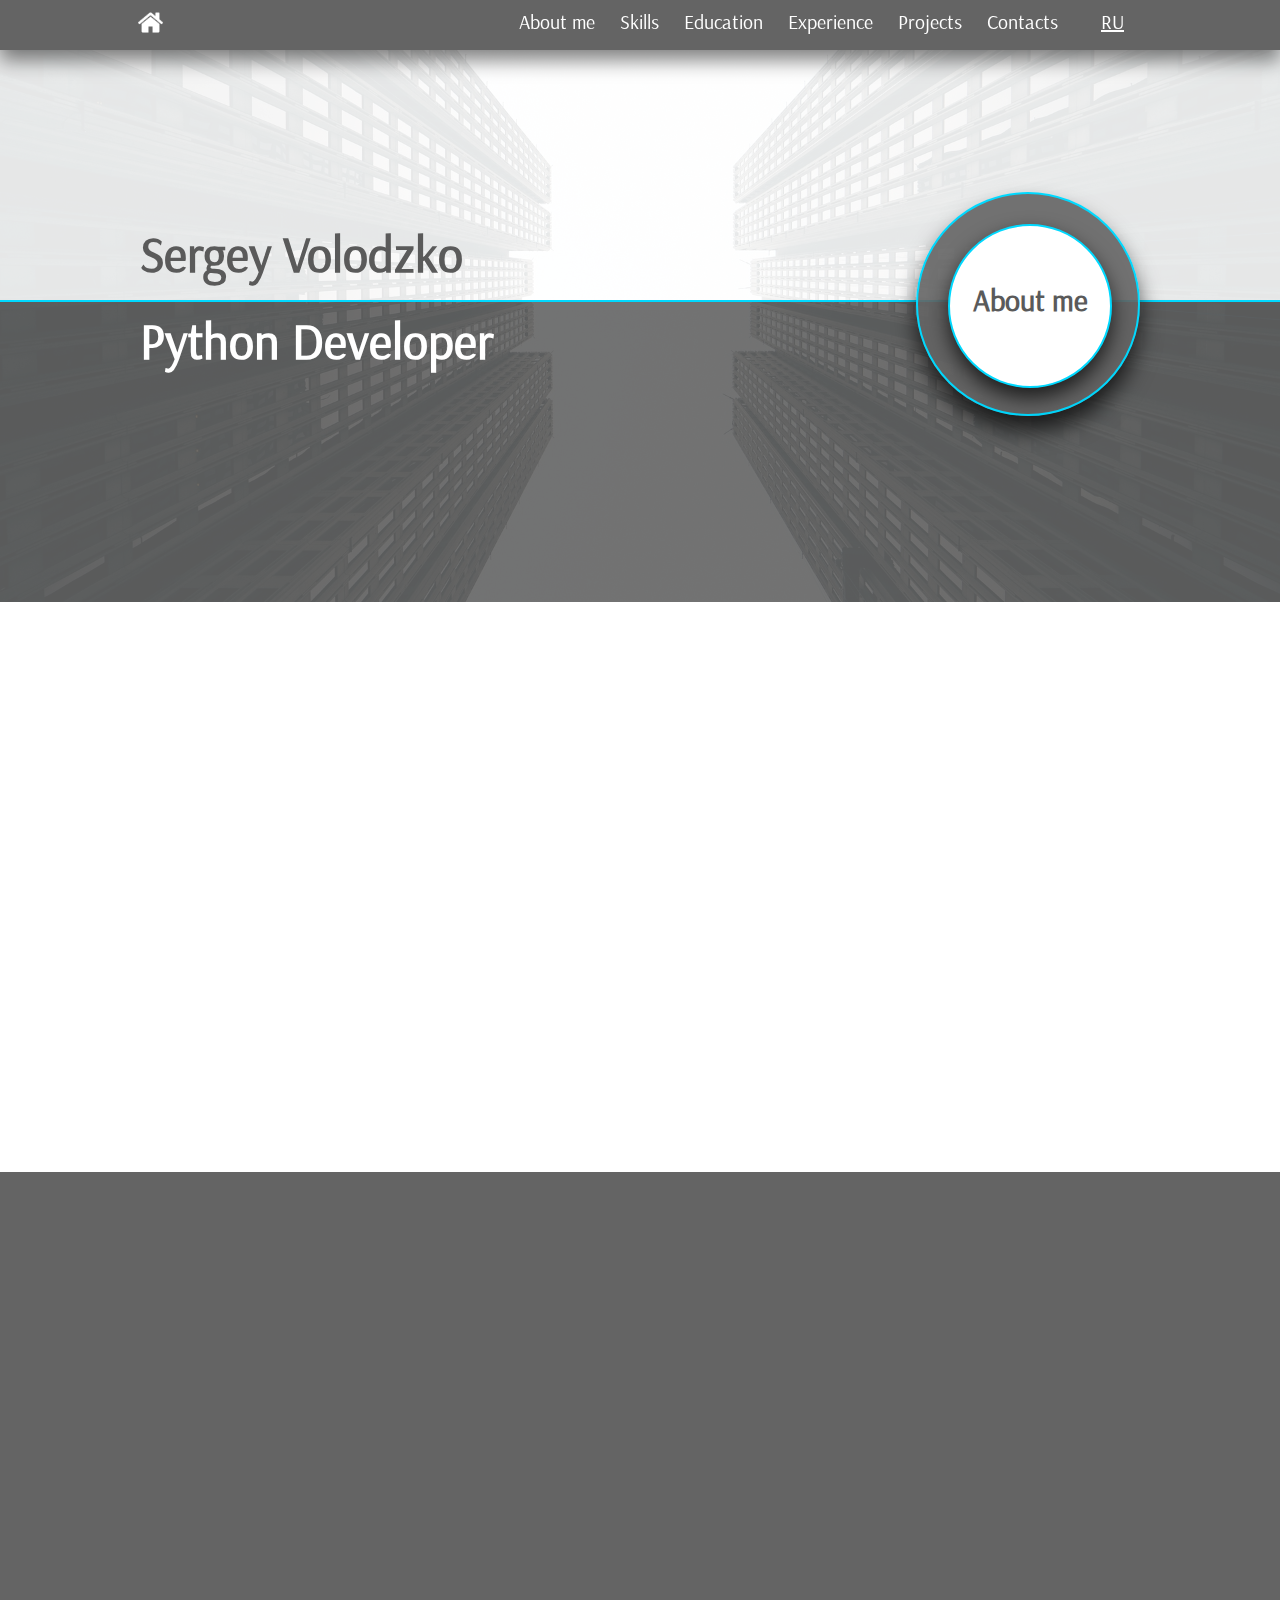
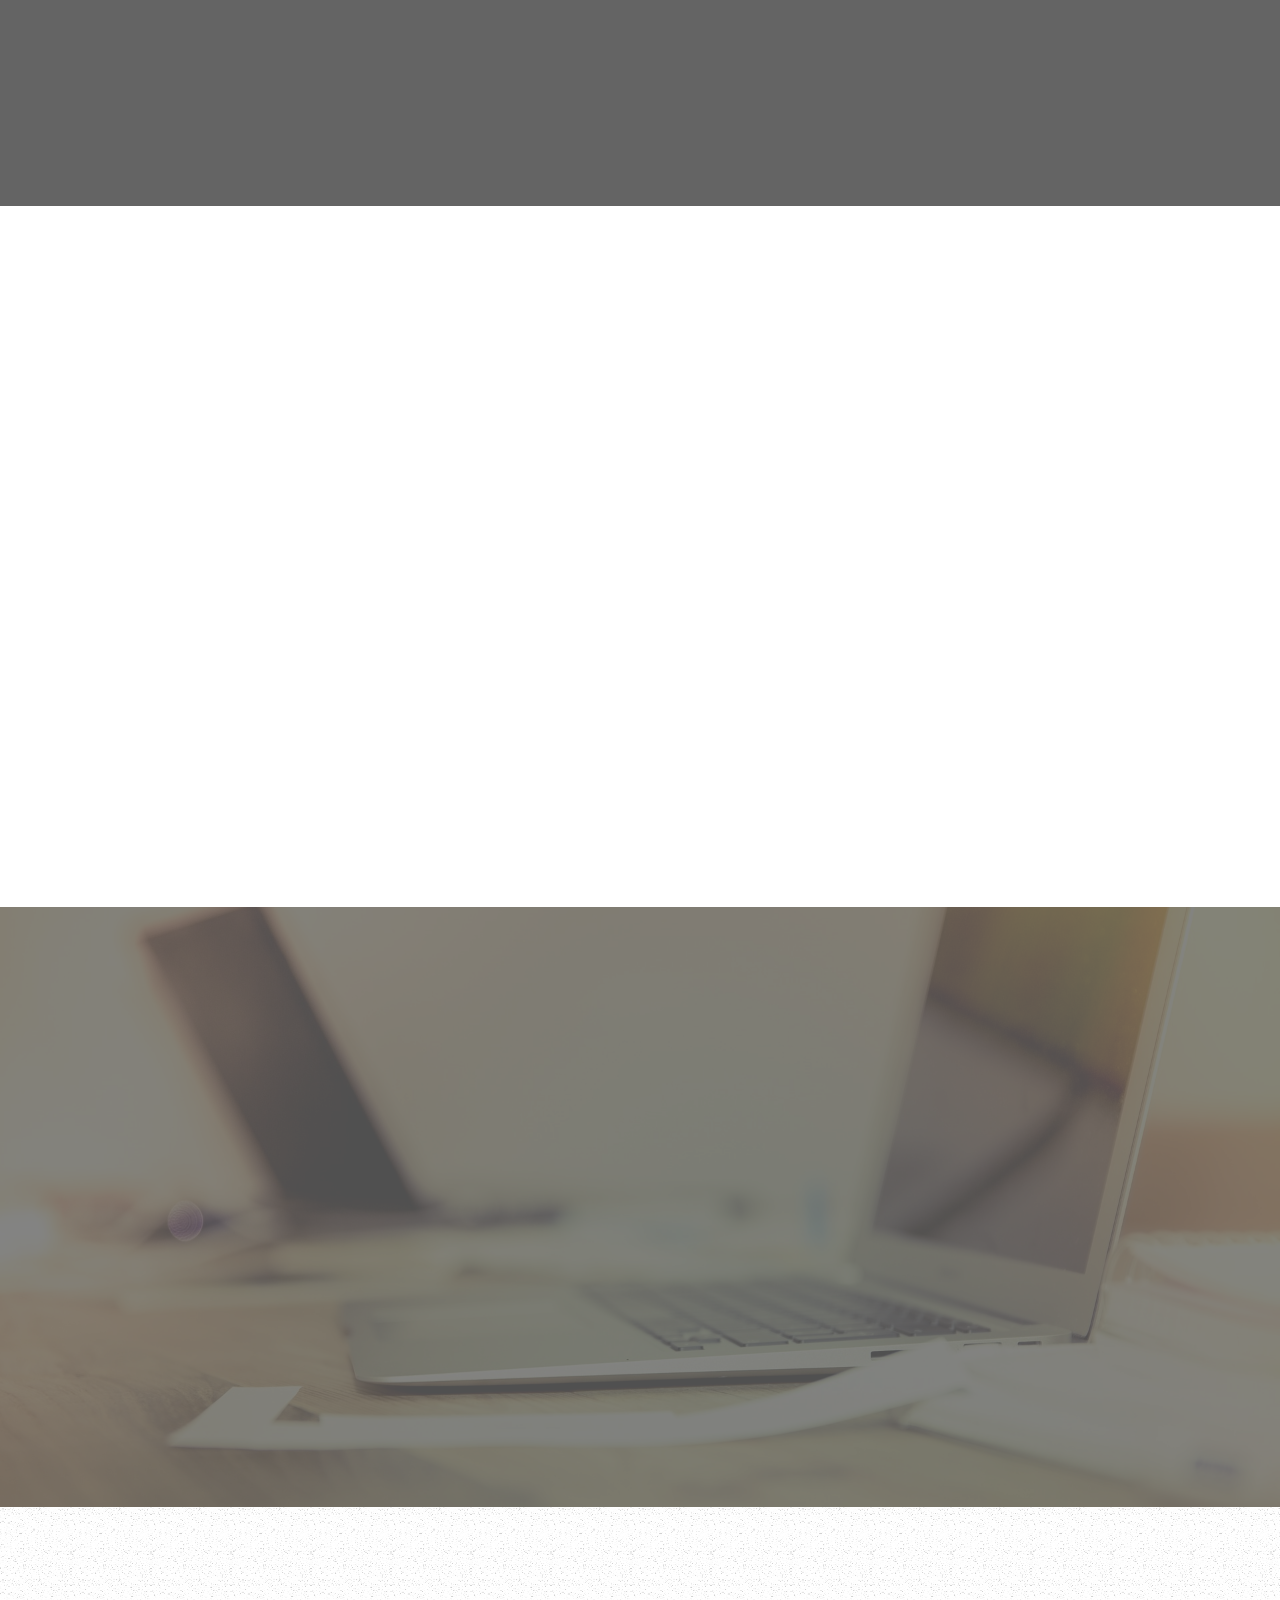
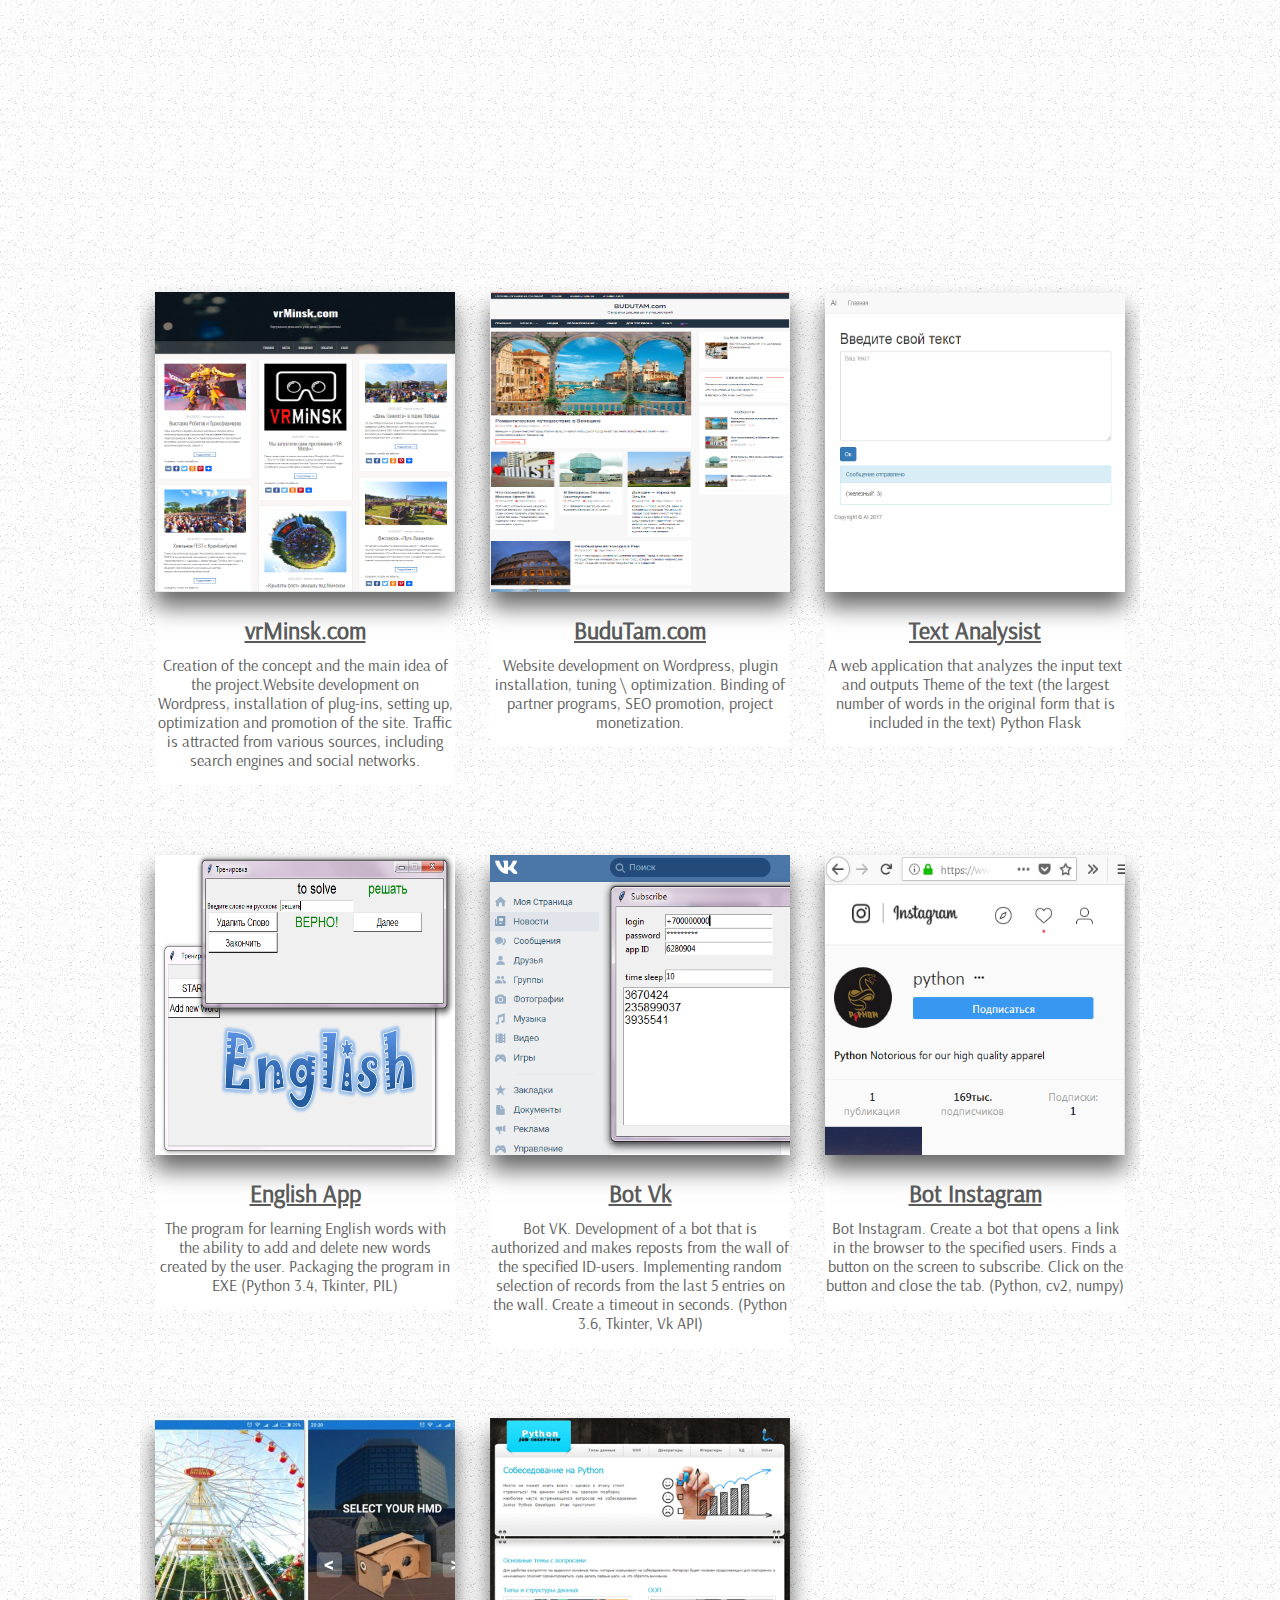
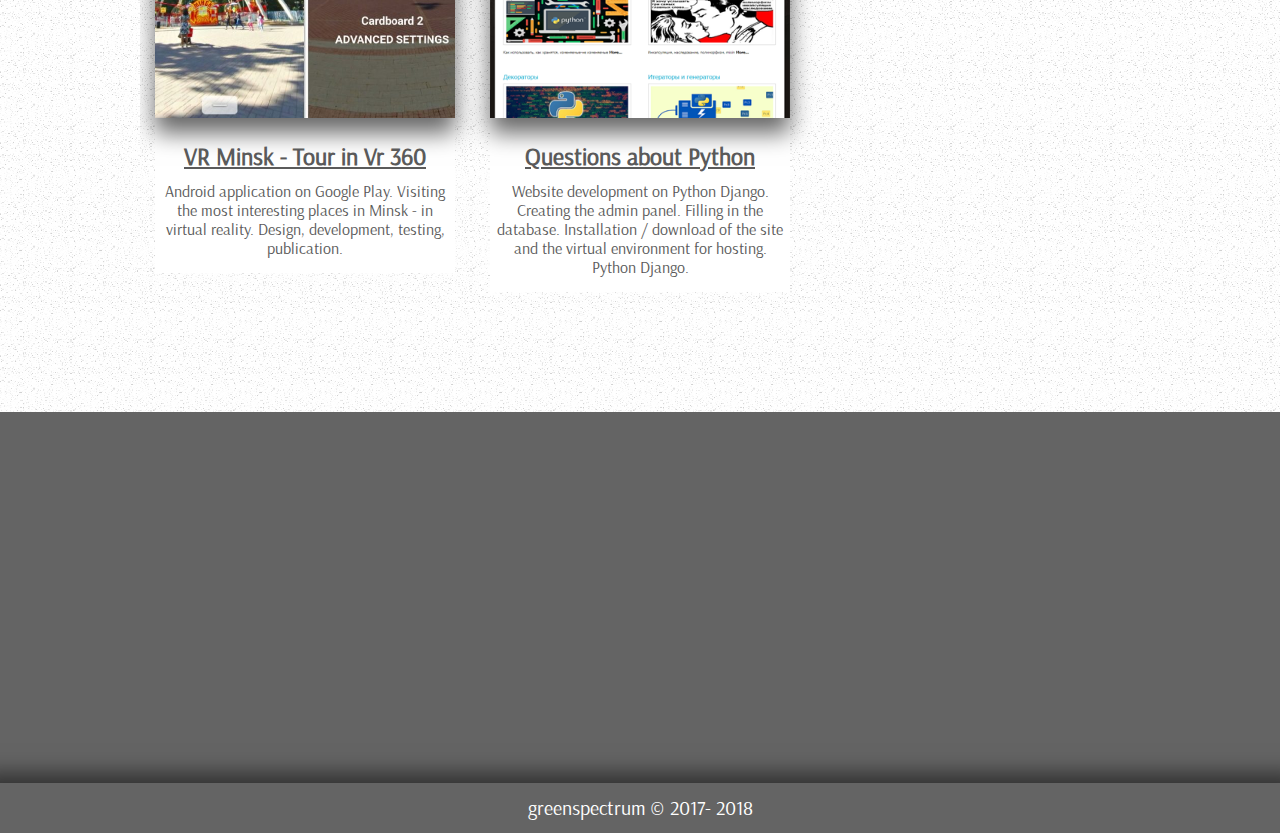
==== commit 055f48dd: "update site image" ====
--- a/index_en.html
+++ b/index_en.html
@@ -394,6 +394,28 @@
             </div>
         </div>
 
+		
+		<div class="project projects_python_app">
+            <div class="screenshot">
+               <img src="images/english_app_7.png" alt="" />
+               <a href="http://jobinterview.pythonanywhere.com" target="_blank">
+                    <div class="screenshot_background">
+                        <div class="project_details">Details..</div>
+                    </div>
+               </a>
+               <div class="project_name">
+                   <a href="http://jobinterview.pythonanywhere.com" target="_blank">Questions about Python</a>
+               </div>
+               <div class="project_description">
+					Website development on Python Django. Creating the admin panel. Filling in the database.
+					Installation / download of the site and the virtual environment for hosting. Python Django.
+               </div>
+            </div>
+        </div>
+		
+		
+
+		
     </div>
 </article>
 
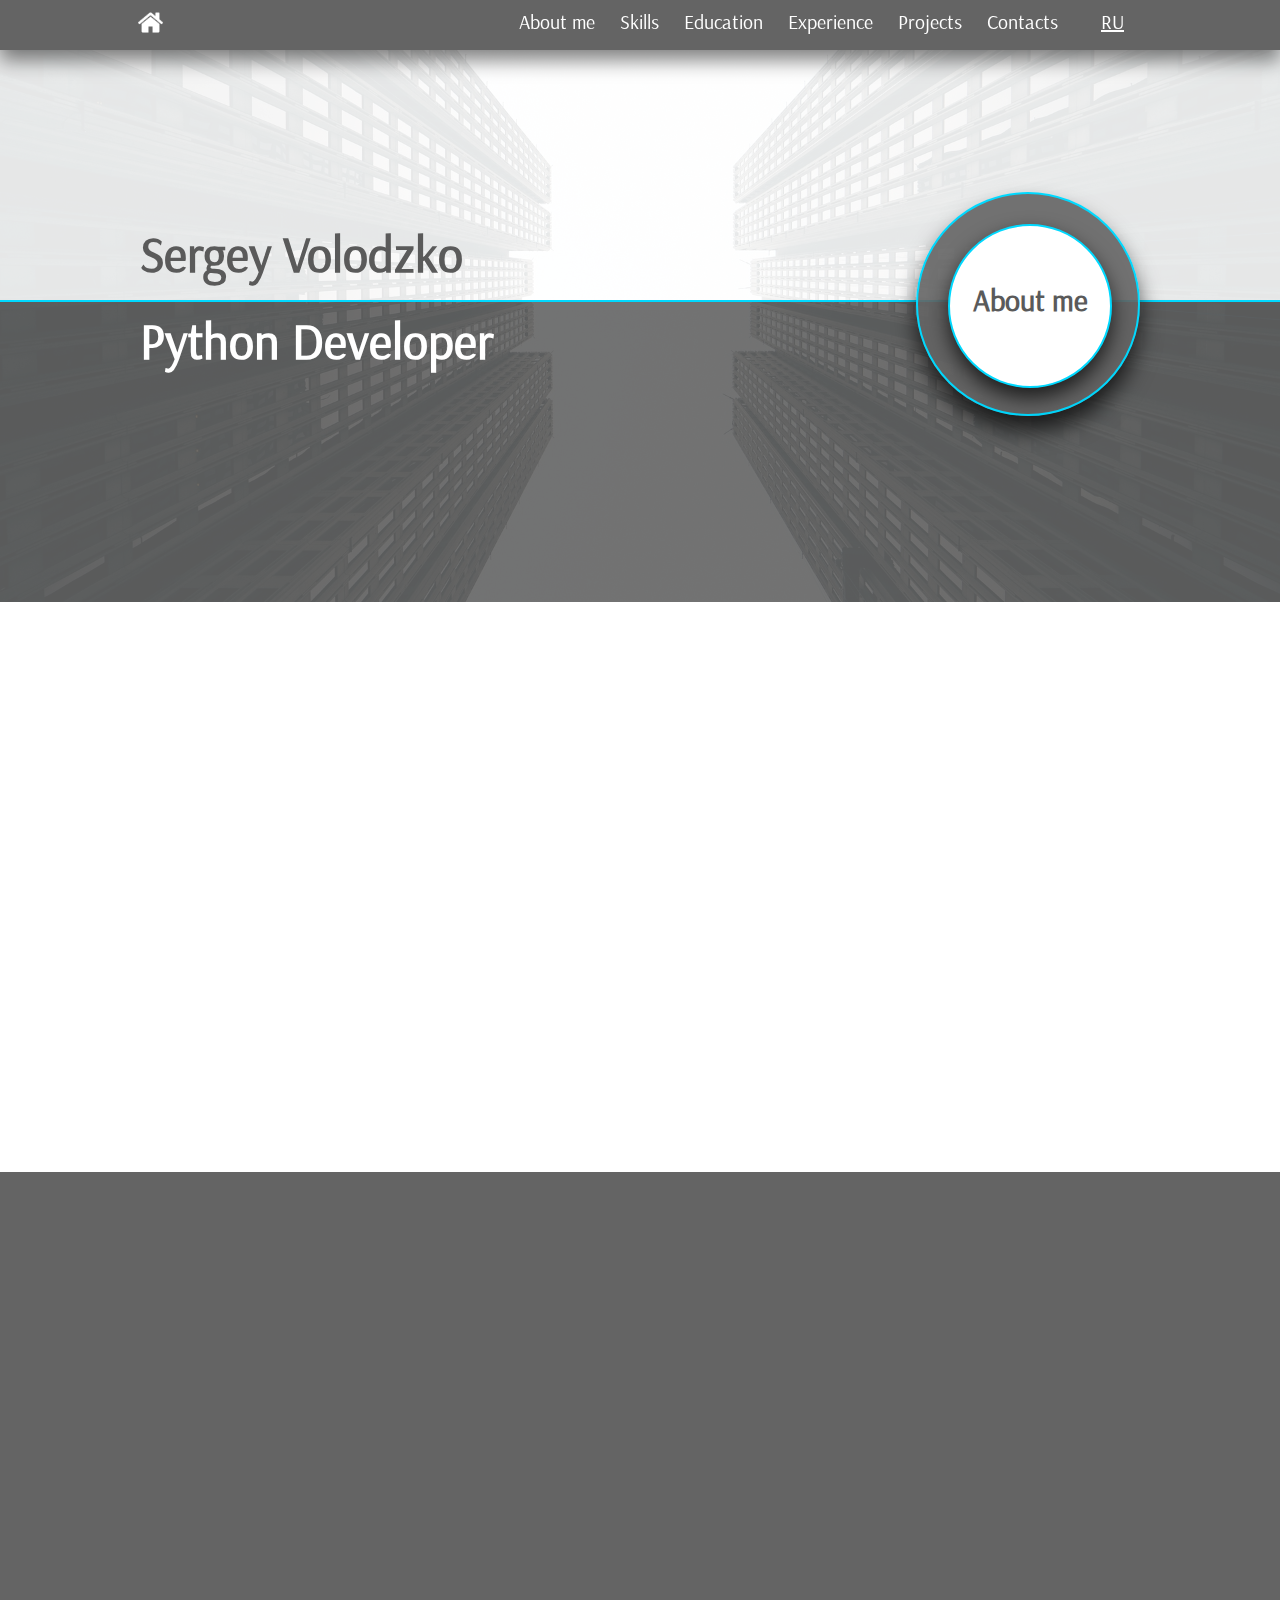
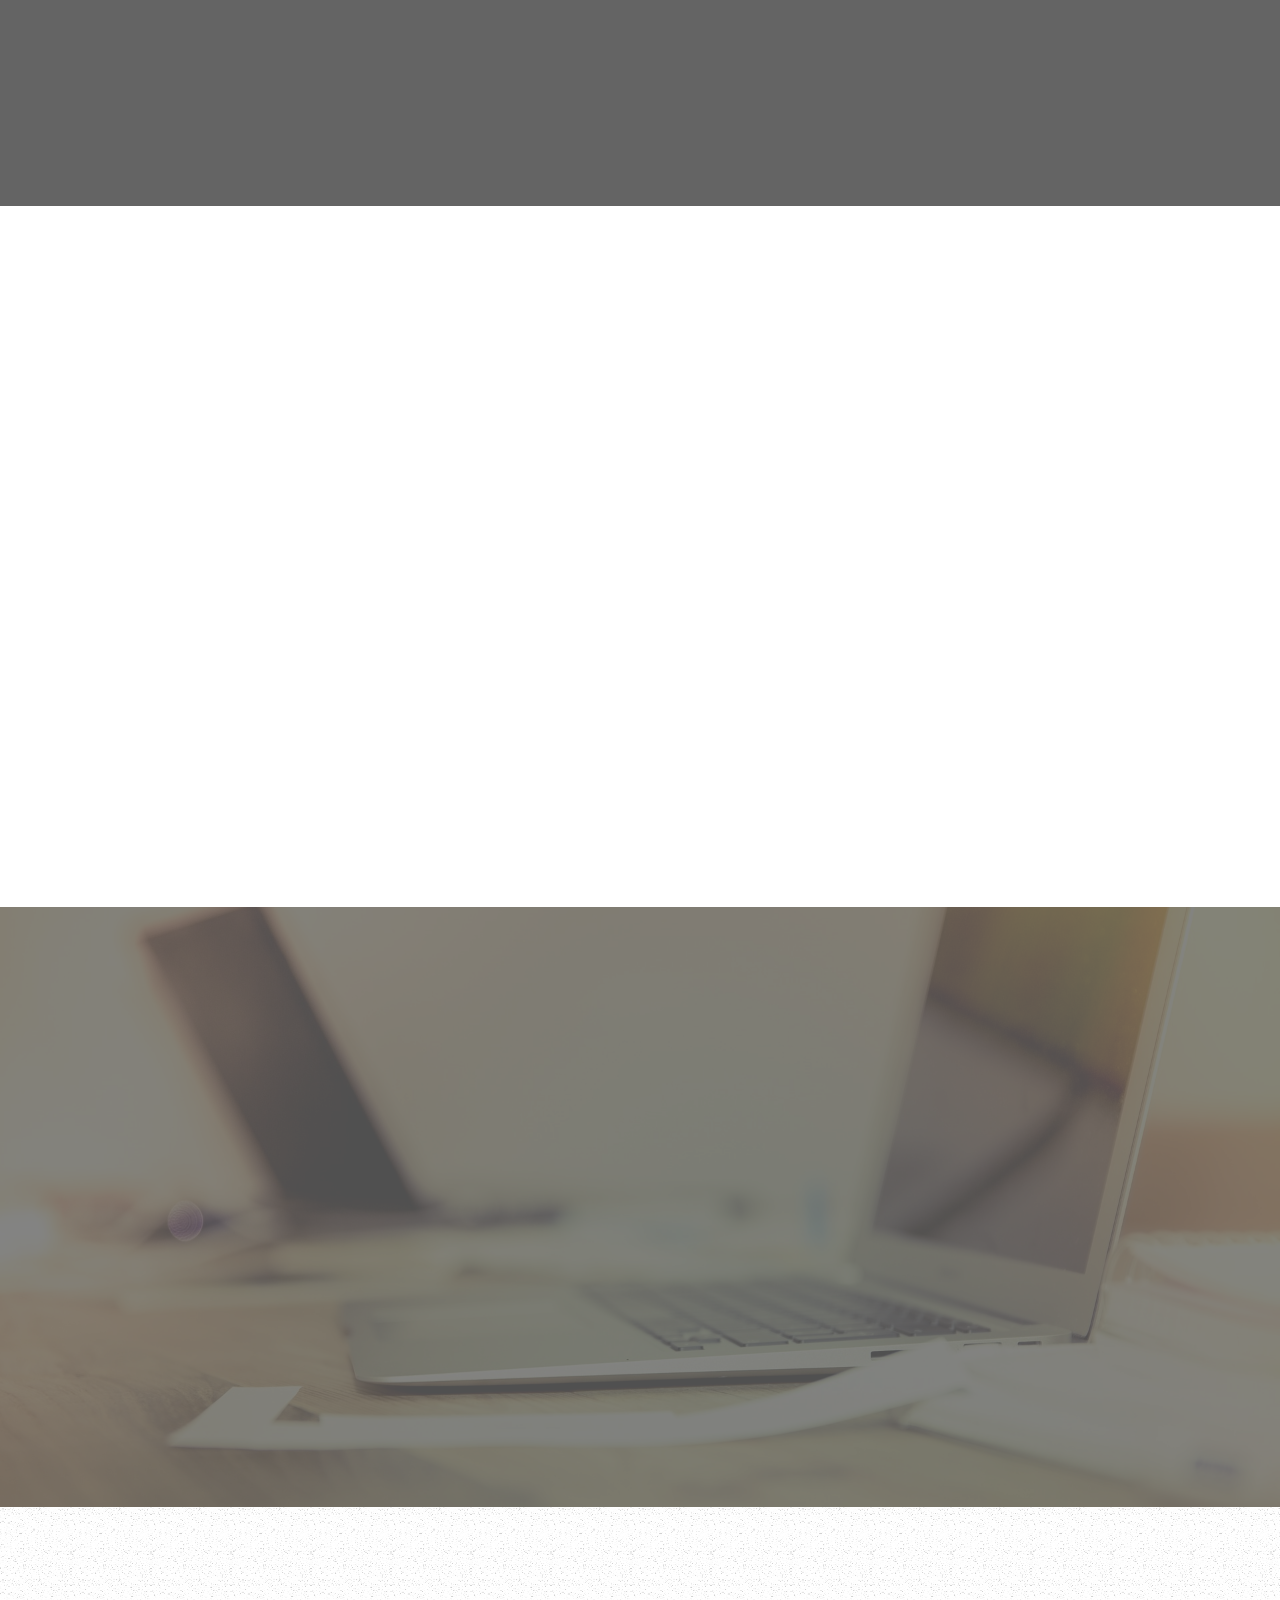
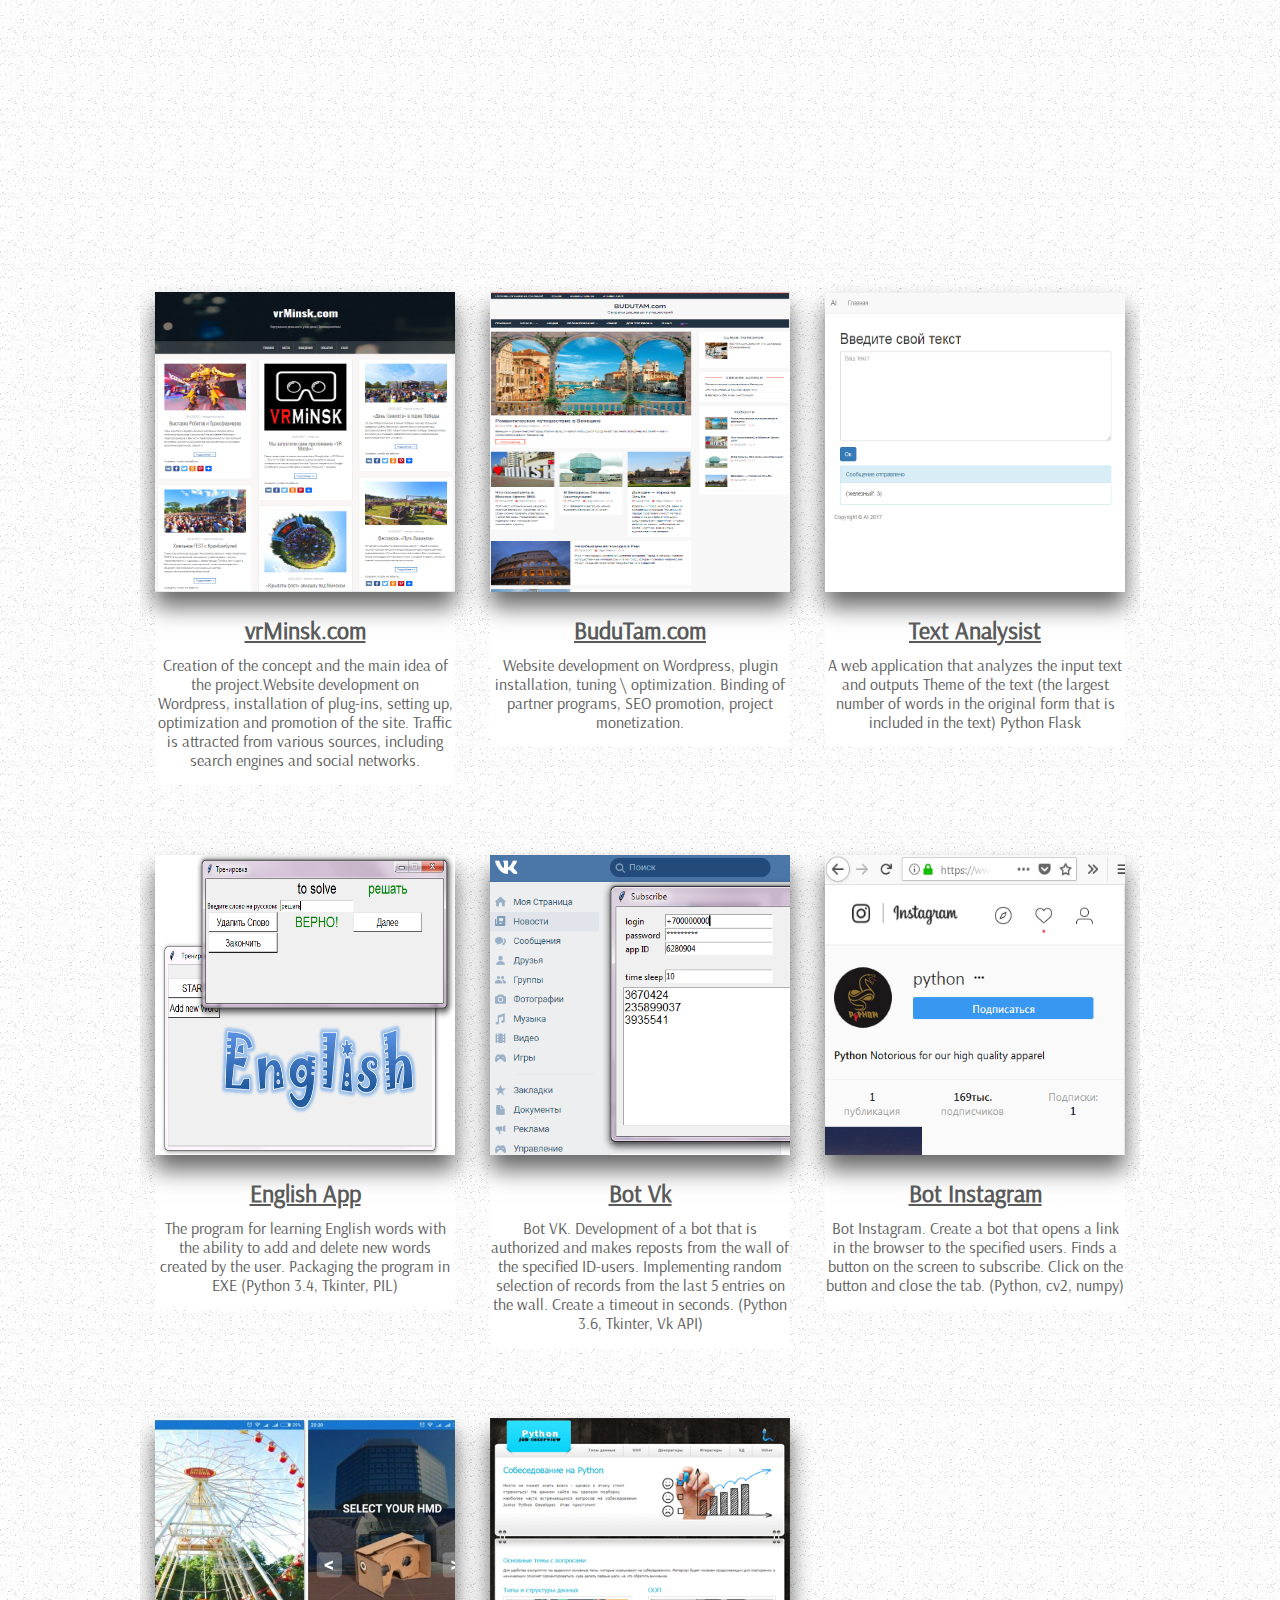
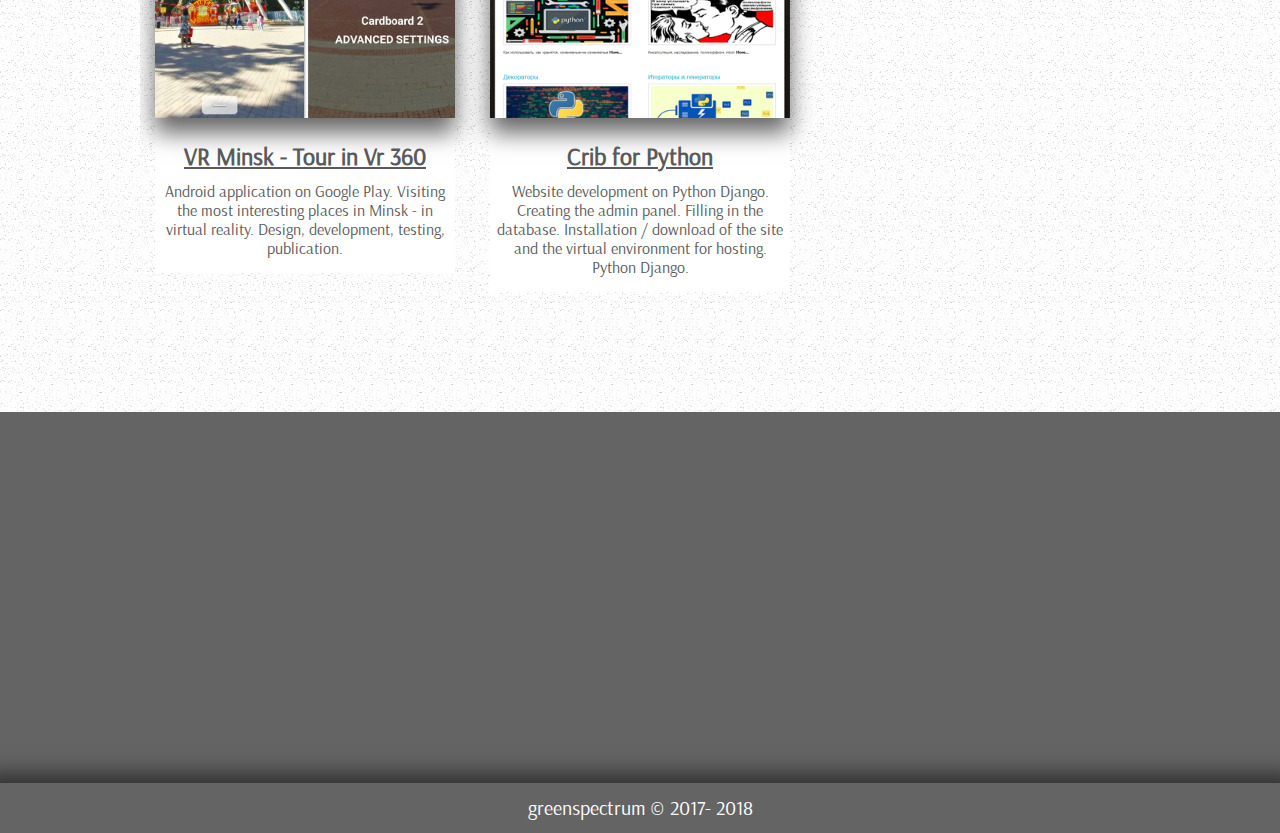
==== commit e045efc0: "update sort" ====
--- a/index_en.html
+++ b/index_en.html
@@ -395,7 +395,7 @@
         </div>
 
 		
-		<div class="project projects_python_app">
+		<div class="project projects_wordpress_sites projects_python_app">
             <div class="screenshot">
                <img src="images/english_app_7.png" alt="" />
                <a href="http://jobinterview.pythonanywhere.com" target="_blank">
@@ -404,7 +404,7 @@
                     </div>
                </a>
                <div class="project_name">
-                   <a href="http://jobinterview.pythonanywhere.com" target="_blank">Questions about Python</a>
+                   <a href="http://jobinterview.pythonanywhere.com" target="_blank">Crib for Python</a>
                </div>
                <div class="project_description">
 					Website development on Python Django. Creating the admin panel. Filling in the database.
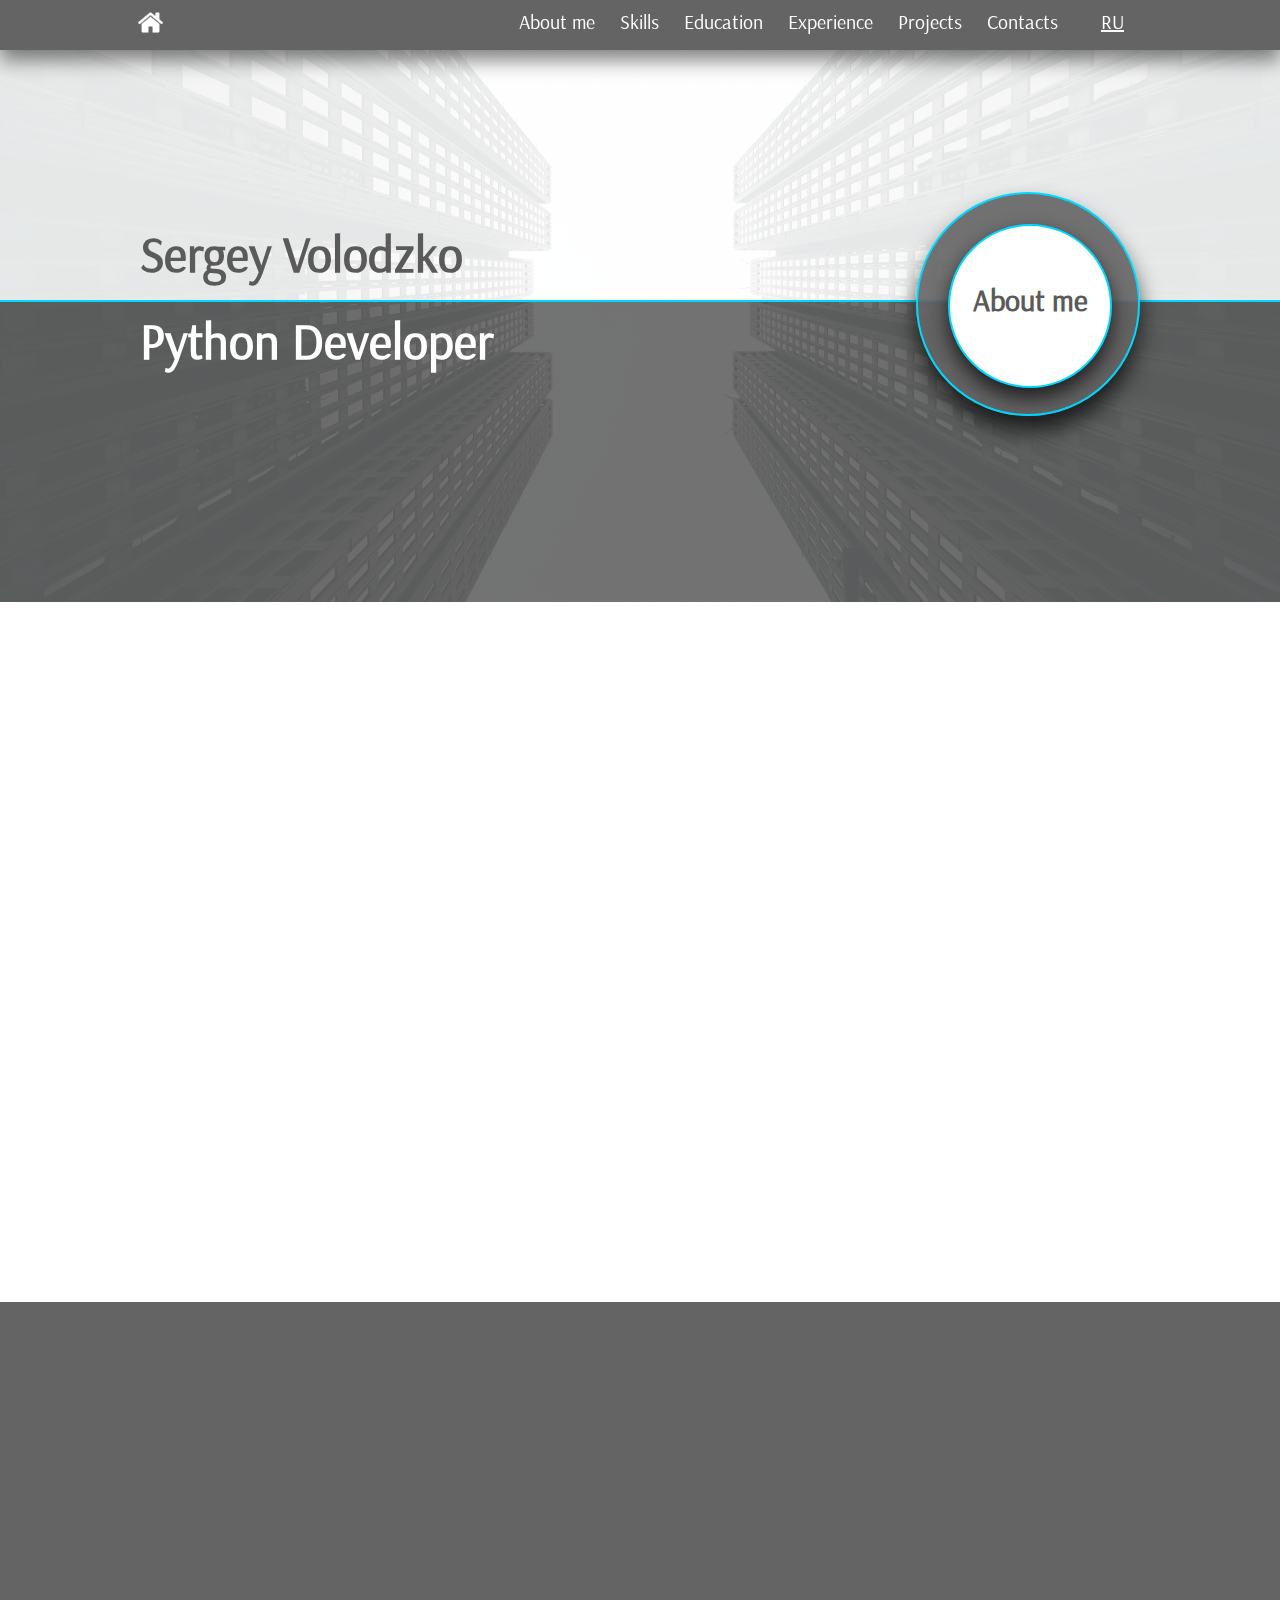
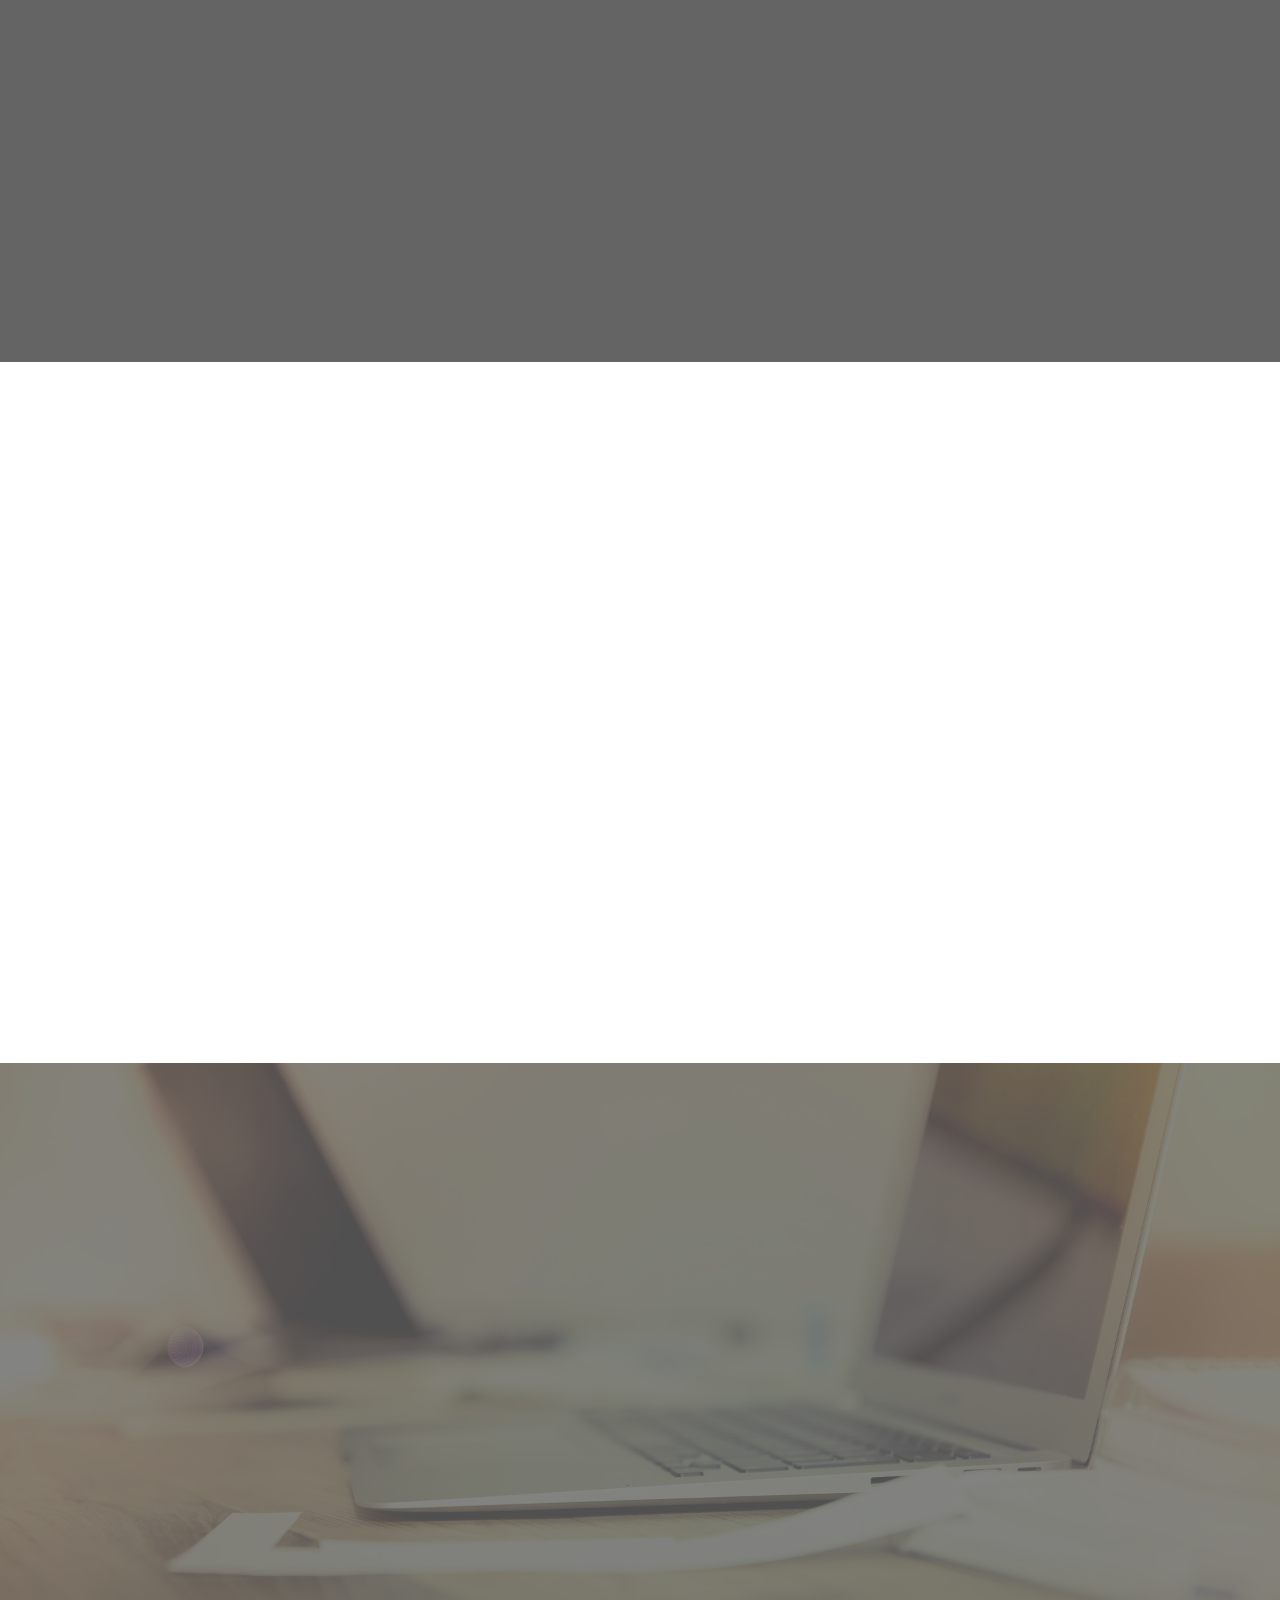
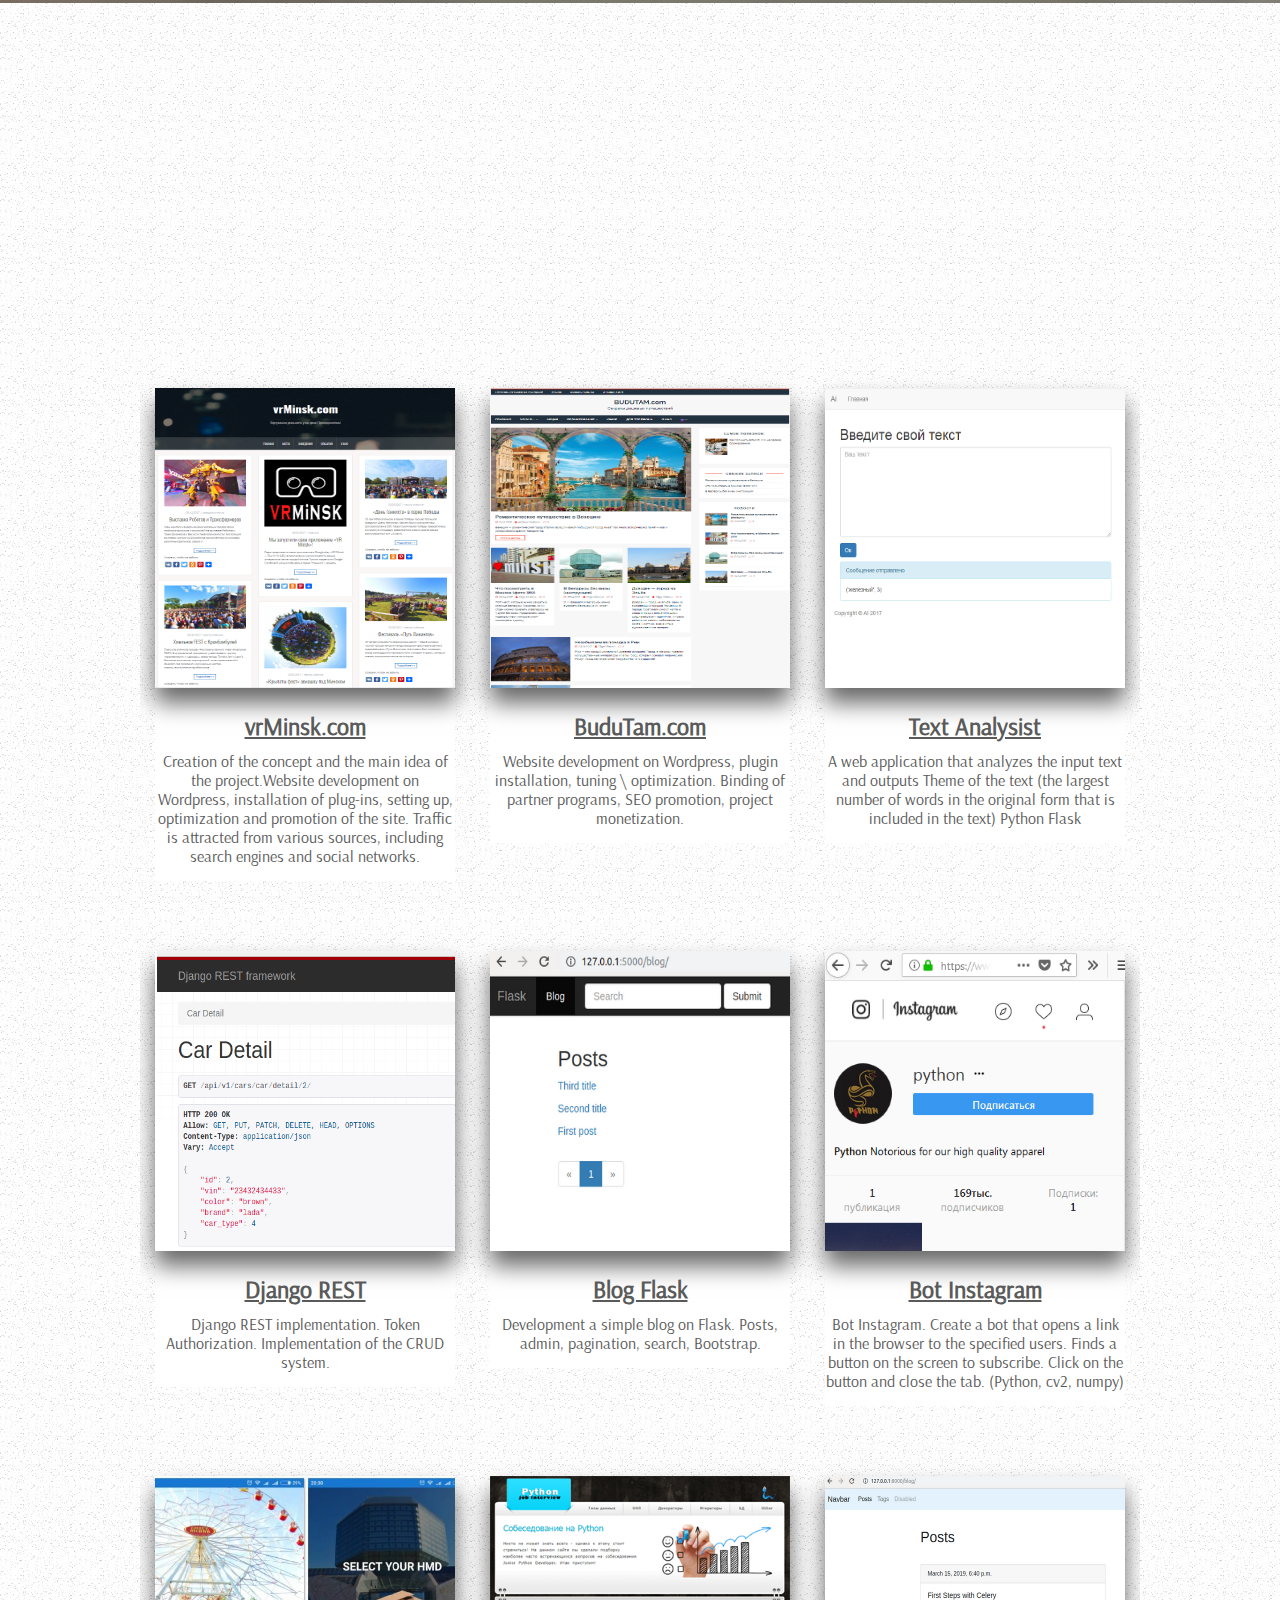
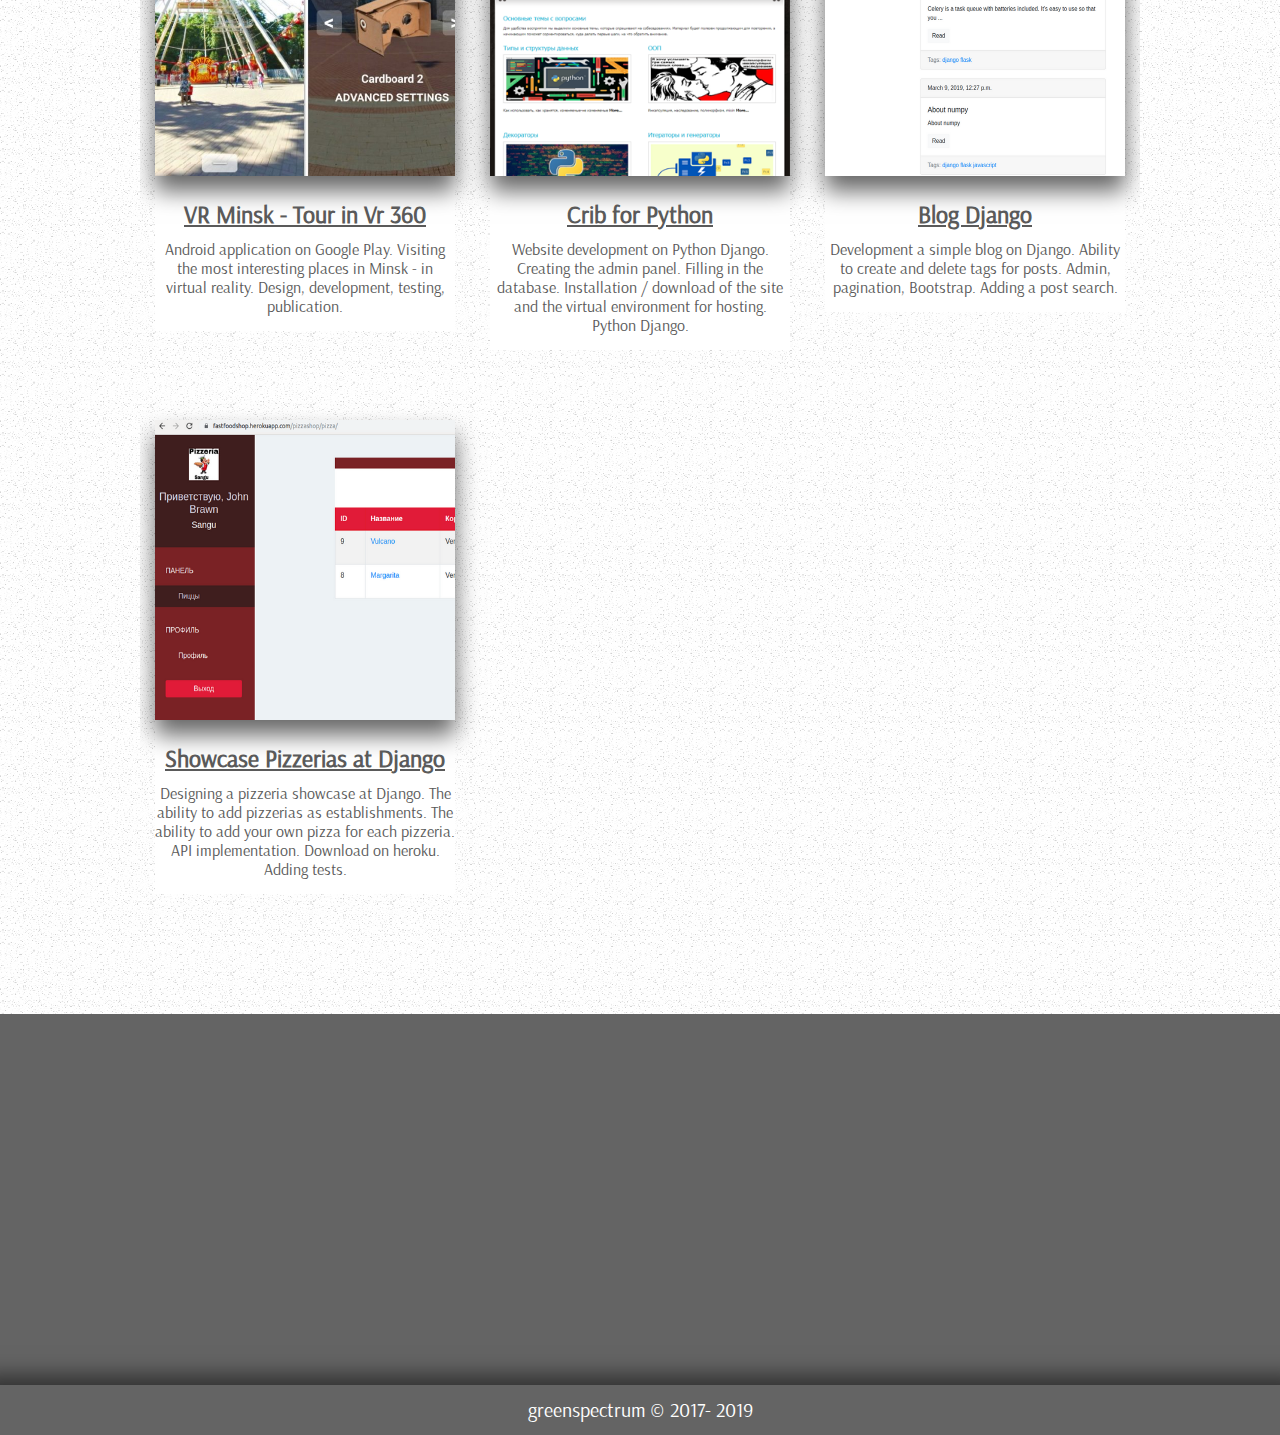
==== commit d5f53162: "Update description of projects" ====
--- a/index_en.html
+++ b/index_en.html
@@ -108,12 +108,18 @@
     <h4>About me</h4>
     <img src="images/seregaOld.jpg" alt="" class="wow slideInLeft" data-wow-offset="300" />
     <div class="about_me_info wow slideInRight" data-wow-offset="300">
-        <p>Programming for me is not just a job but a hobby. Started in 2002 with a study of Рascal and Qbasic in Minsk State Children and Youth Palace. 
+        <p> My programming way began with the study of Pascal, Q-basic and a little C - in Minsk State Children and Youth Palace in 2002.
 		I have been working in SMM and marketing for a long time.</p>
-        <p>Since 2017 I have been learning Python in detail. I like this language because it's universal and it lets to solve tasks quickly.
-		My finished projects are presented in the section below and on Github. Аddicted to virtual reality. 
-		I have my own project "vrMinsk.com" (complete engineering from website creation to mobile application). </p>
-        <p>At present I want to work in a team on major projects to improve the level of engineering on Python.</p>
+        <p> Since 2017 I have been learning Python in detail. I like this language because it's universal and it lets to solve tasks quickly.
+		My finished projects are presented in the section below and on Github.</p>
+        Since July 2018, I worked for the French company 1000Geeks. I was engaged in the development of Odoo modules (ERP and CRM system).
+Also I was engaged in the development of an application for processing and analyzing advertising campaigns in GoogleAdwords, Bing.
+Implemented analysis of current campaigns and groups by keywords, targeting and devices.
+Implemented optimization and automation algorithms for creating ads.
+<br>
+In 2018, I completed EPAM Python courses. In my free time I take courses at Udemy, Geekbrains, Coursera, etc.
+<br> <br>
+Thank you for your attention and I will be glad to meet to answer your questions!
 	</div>
 </article>
 
@@ -127,41 +133,43 @@
             <li class="list_style">Main:
                 <ul>
                     <li>Python</li>
-                    <li>Html5/Css3</li>
-                    <li>MySQL/PostgreSQL</li>
-                    <li>Wordress</li>
-                    <li>Anaconda</li>
+                    <li>Html/Css</li>
+                    <li>MySQL/PostgreSQL/Firebase</li>
+                    <li>Docker</li>
+                    <li>AWS</li>
+                    <li>Bootstrap</li>
                     <li>Linux</li>
-                    <li>Git/Github</li>
+                    <li>Gitlab/Github</li>
                 </ul>
             </li>
-            <li class="list_style">Also worked with:
+            <li class="list_style">Technologies:
                 <ul>
 					<li>Django</li>
 					<li>Flask</li>
-                    <li>TensorFlow</li>
-					<li>Cv2/Numpy</li>
-					<li>Pascal</li>
-                    <li>Delphi</li>
+                    <li>Django REST</li>
+                    <li>Redis</li>
+                    <li>RabbitMQ</li>
+                    <li>Celery</li>
+                    <li>Alfresco</li>
+                    <li>Heroku/PythonAnywhere</li>
                 </ul>
             </li>
 
             <li class="list_style">More:
                 <ul>
-                    <li>Samsung GoPro/Gear 360</li>
-                    <li>Google Street View</li>
-					<li>Adobe Photoshop</li>
+                    <li>WordPress</li>
+                    <li>Pascal</li>
+                    <li>Delphi</li>
+					<li>Agile</li>
+					<li>Odoo(ERP)</li>
 					<li>SEO/SMM</li>
-					<li>Google Analytics</li>
-					<li>Yandex Метрика</li>
-					<li>AutoCAD/КОМПАС</li>
-					<li>Sony Vegas/Movavi</li>
+					<li>Google Adwords</li>
                 </ul>
             </li>
 
 			<li class="list_style">Languages:
                 <ul>
-                    <li>English (Pre-Intermediate)</li>
+                    <li>English (Intermediate)</li>
                     <li>French (Elementary)</li>
                     <li>Russian (Native)</li>
                     <li>Belarusian (Native)</li>
@@ -212,7 +220,13 @@
             <div class="experience_list wow slideInLeft" data-wow-offset="300">
 
                 <div class="work">
-                    <p class="profession">Project Manager vrMinsk</p>
+                    <p class="profession">Python developer</p>
+                    <p class="work_place">Company "1000Geeks"</p>
+                    <p class="work_time">2018 - 2019</p>
+                </div>
+
+                <div class="work">
+                    <p class="profession">VR-content developer</p>
                     <p class="work_place">vrMinsk.com - creation of 360 panoramas</p>
                     <p class="work_time">from 2016</p>
                 </div>
@@ -221,18 +235,6 @@
                     <p class="profession">Freelancer</p>
                     <p class="work_place"> Affiliate Programs: kma, ad1, admitad</p>
                     <p class="work_time">2012 - 2016</p>
-                </div>
-
-                <div class="work">
-                    <p class="profession">Engineer</p>
-                    <p class="work_place">JSC "ALSGroup"</p>
-                    <p class="work_time">2010 - 2012</p>
-                </div>
-
-                <div class="work">
-                    <p class="profession">Engineer</p>
-                    <p class="work_place">JSC "MPZ"</p>
-                    <p class="work_time">2010 - 2010</p>
                 </div>
 
             </div>
@@ -257,7 +259,7 @@
             <span id="all_category"> All projects</span>
             <span id="python_app"> Applications (Python)</span>
             <span id="python_sites">Applications (Other) </span>
-            <span id="wordpress_sites">Sites (WordPress)</span>
+            <span id="wordpress_sites">Sites</span>
         </div>
 
 
@@ -299,7 +301,7 @@
         </div>
 
 
-        <div class="project projects_python_app">
+        <div class="project projects_wordpress_sites projects_python_app">
             <div class="screenshot">
                <img src="images/text_app.png" alt="" />
                <a href="http://sentrium.pythonanywhere.com" target="_blank">
@@ -320,18 +322,17 @@
 
         <div class="project projects_python_app">
             <div class="screenshot">
-               <img src="images/english_app_4.png" alt="" />
-               <a href="https://github.com/greenspectrum/english_dictionary" target="_blank">
+               <img src="images/django_rest.png" alt="" />
+               <a href="https://github.com/greenspectrum/django_rest" target="_blank">
                     <div class="screenshot_background">
                         <div class="project_details">Details..</div>
                     </div>
                </a>
                <div class="project_name">
-                   <a href="https://github.com/greenspectrum/english_dictionary" target="_blank">English App</a>
+                   <a href="https://github.com/greenspectrum/django_rest" target="_blank">Django REST</a>
                </div>
                <div class="project_description">
-                    The program for learning English words with the ability to add and delete new words created by the user.
-					Packaging the program in EXE (Python 3.4, Tkinter, PIL)
+                    Django REST implementation. Token Authorization. Implementation of the CRUD system.
                </div>
             </div>
         </div>
@@ -339,19 +340,17 @@
 
         <div class="project projects_python_app">
             <div class="screenshot">
-                <img src="images/english_app_5.png" alt="" />
-                <a href="https://github.com/greenspectrum/vk_bot" target="_blank">
-                    <div class="screenshot_background">
-                        <div class="project_details">Details..</div>
-                    </div>
-                </a>
-                <div class="project_name">
-                     <a href="https://github.com/greenspectrum/vk_bot" target="_blank">Bot Vk</a>
-                </div>
-                <div class="project_description">
-                    Bot VK. Development of a bot that is authorized and makes reposts from the wall of the specified ID-users.
-					Implementing random selection of records from the last 5 entries on the wall.
-					Create a timeout in seconds. (Python 3.6, Tkinter, Vk API)
+                <img src="images/flask_course_blog.png" alt="" />
+                <a href="https://github.com/greenspectrum/flask_course_blog" target="_blank">
+                    <div class="screenshot_background">
+                        <div class="project_details">Details..</div>
+                    </div>
+                </a>
+                <div class="project_name">
+                     <a href="https://github.com/greenspectrum/flask_course_blog" target="_blank">Blog Flask</a>
+                </div>
+                <div class="project_description">
+                    Development a simple blog on Flask. Posts, admin, pagination, search, Bootstrap.
                 </div>
             </div>
         </div>
@@ -414,7 +413,39 @@
         </div>
 		
 		
-
+        <div class="project projects_python_app">
+            <div class="screenshot">
+                <img src="images/django_course_blog.png" alt="" />
+                <a href="https://github.com/greenspectrum/django_course_blog" target="_blank">
+                    <div class="screenshot_background">
+                        <div class="project_details">Details..</div>
+                    </div>
+                </a>
+                <div class="project_name">
+                     <a href="https://github.com/greenspectrum/django_course_blog" target="_blank">Blog Django</a>
+                </div>
+                <div class="project_description">
+                    Development a simple blog on Django. Ability to create and delete tags for posts. Admin, pagination, Bootstrap. Adding a post search.
+                </div>
+            </div>
+        </div>
+
+        <div class="project projects_python_app">
+            <div class="screenshot">
+                <img src="images/django_shop.png" alt="" />
+                <a href="https://github.com/greenspectrum/django_shop" target="_blank">
+                    <div class="screenshot_background">
+                        <div class="project_details">Details..</div>
+                    </div>
+                </a>
+                <div class="project_name">
+                     <a href="https://github.com/greenspectrum/django_shop" target="_blank">Showcase Pizzerias at Django</a>
+                </div>
+                <div class="project_description">
+Designing a pizzeria showcase at Django. The ability to add pizzerias as establishments. The ability to add your own pizza for each pizzeria. API implementation. Download on heroku. Adding tests.
+                </div>
+            </div>
+        </div>
 		
     </div>
 </article>
@@ -427,7 +458,7 @@
         <div class="contact_info wow slideInDown" data-wow-offset="100">
             <p><img src="images/telephone.png" alt="" />+37544 4995162 (Velcom)</p>
             <p><img src="images/skype.png" alt="" />sergio771177</p>
-            <p><img src="images/letter.png" alt="" />service4f@gmail.com</p>
+            <p><img src="images/letter.png" alt="" />sergey.volodzko@gmail.com</p>
             <p><img src="images/linked.png" alt="" /><a href="https://www.linkedin.com/in/volodzko-python-developer/" target="_blank">LinkedIn</a></p>
         </div>
         <div class="contacts_article eng_p wow slideInUp" data-wow-offset="130">Contacts<br/>
@@ -437,7 +468,7 @@
 
 
 <footer>
-    greenspectrum © 2017- 2018
+    greenspectrum © 2017- 2019
 </footer>
 
 
